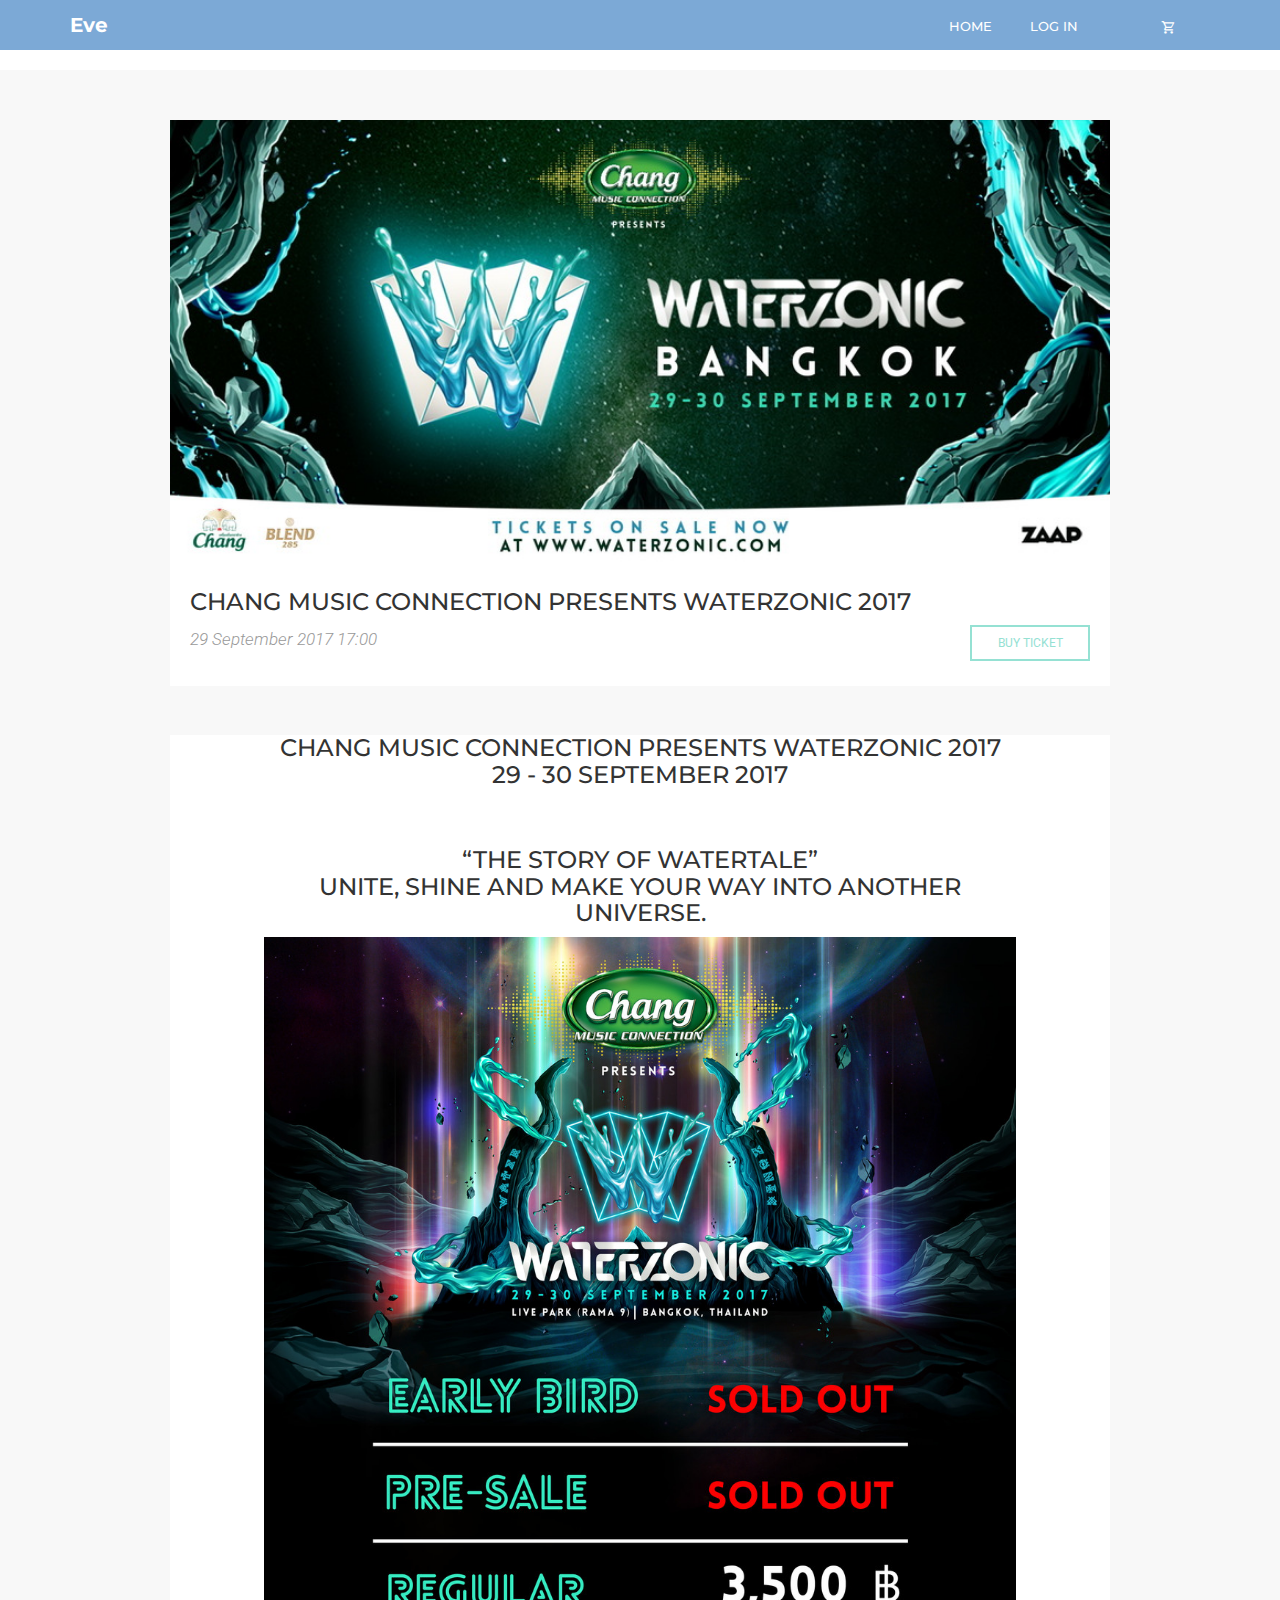
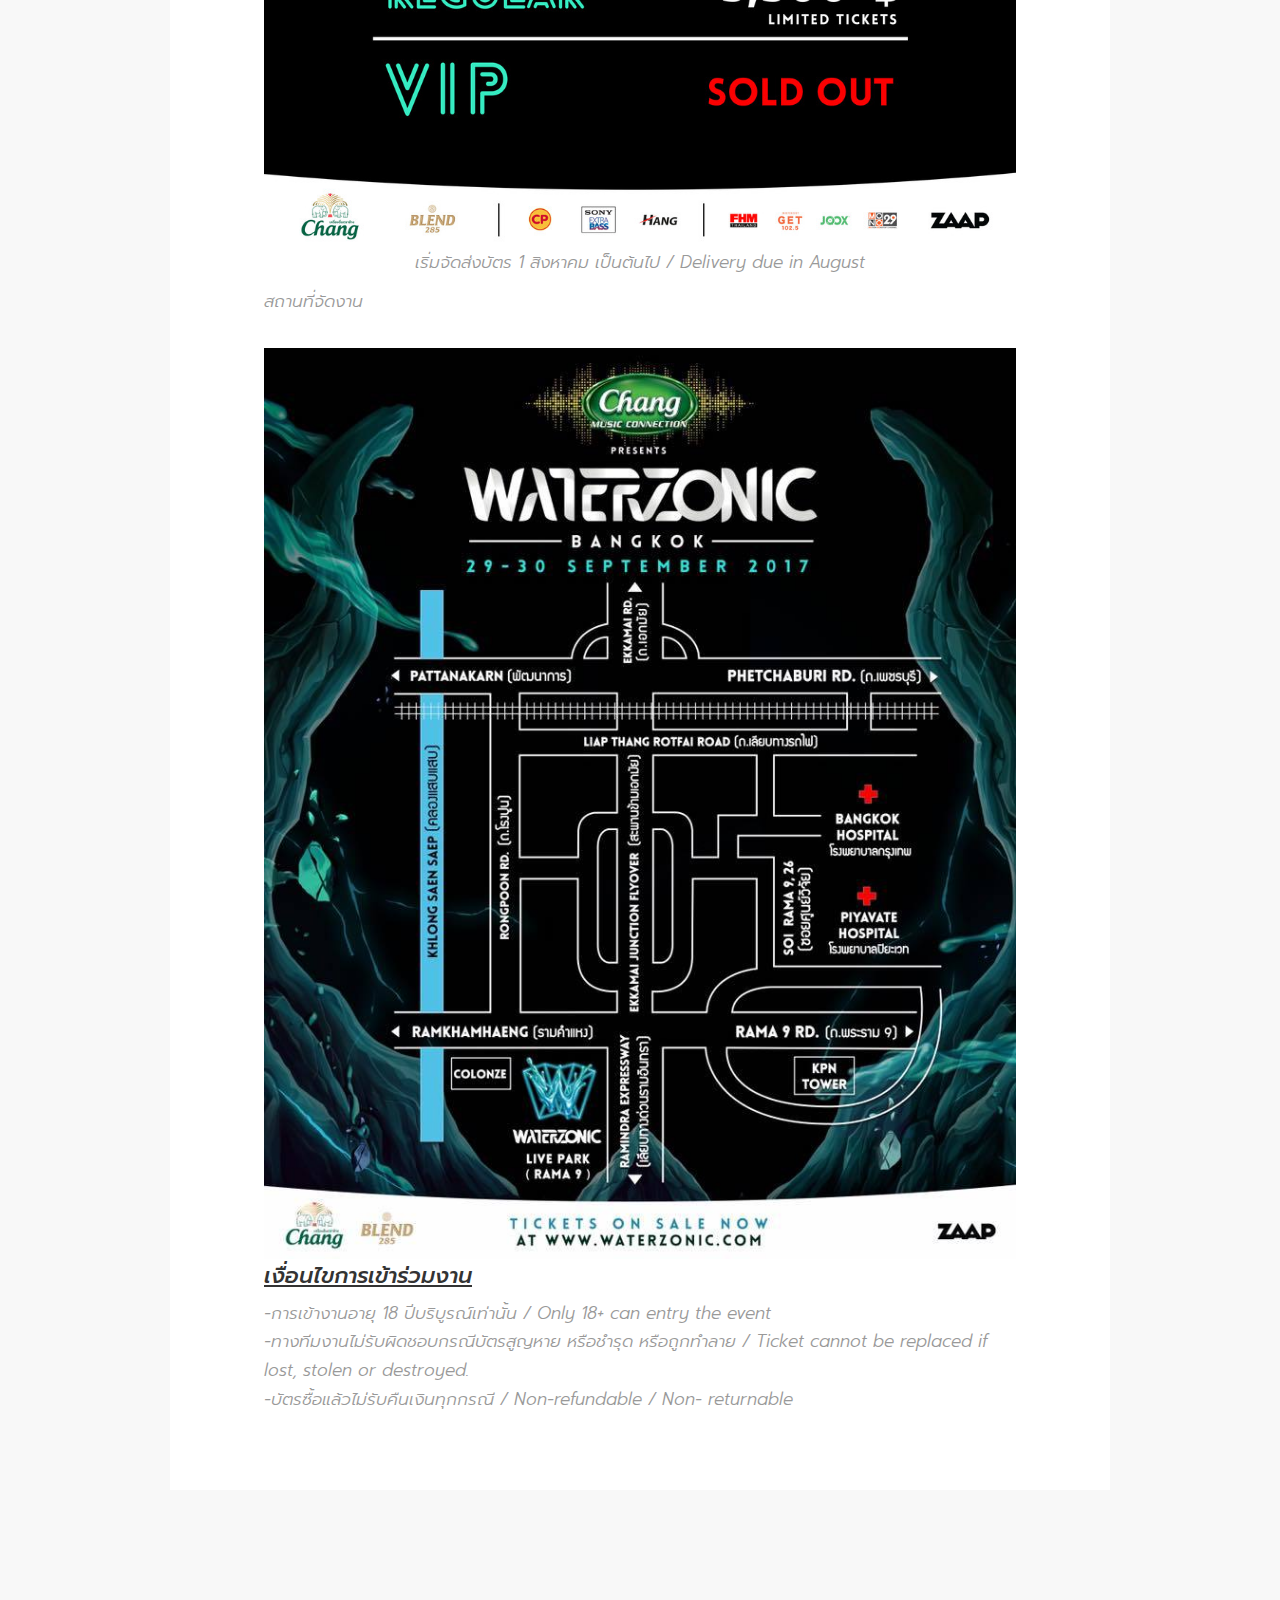
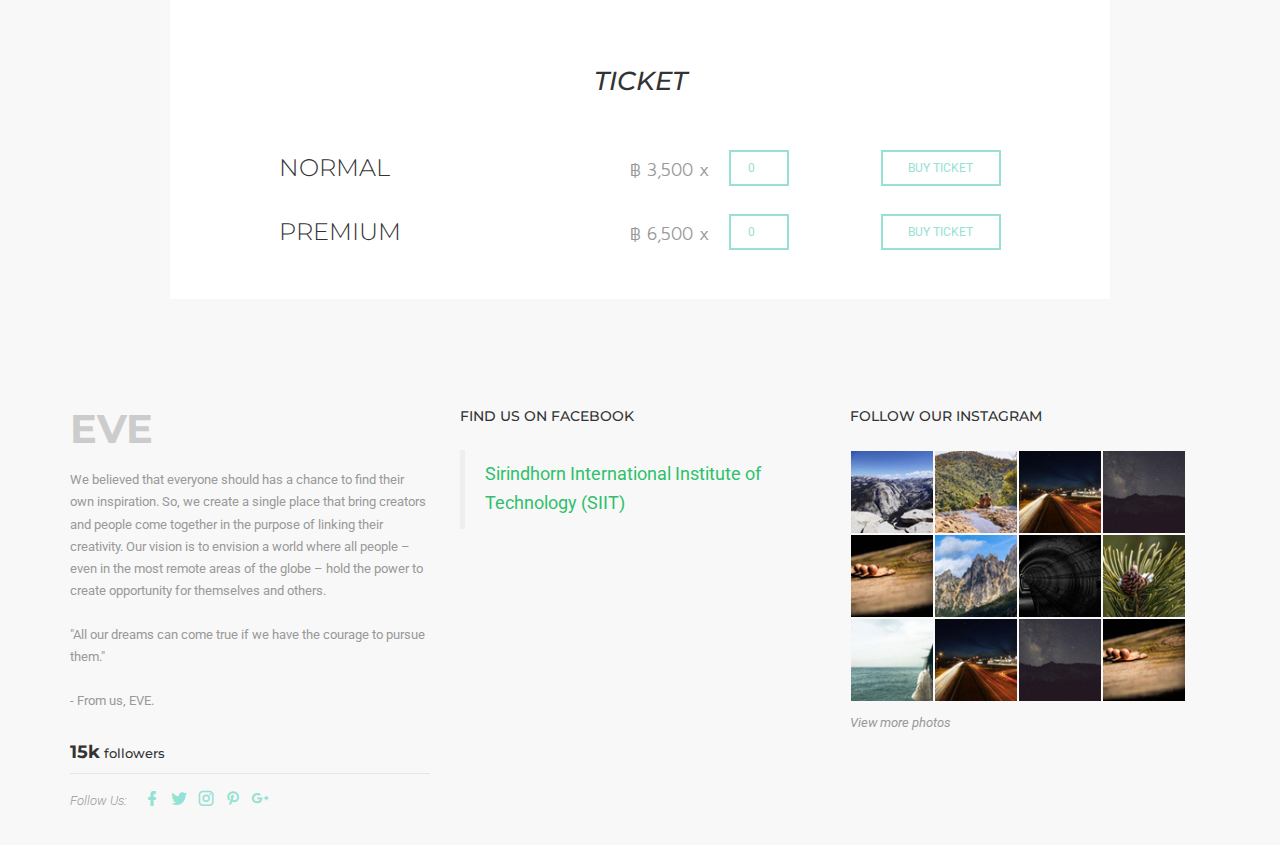
==== detail.html @ 56e11cc3 "Initial commit" ====
<!DOCTYPE html>
<html lang="en">
<head>
	<meta http-equiv="Content-Type" content="text/html; charset=UTF-8" />
	<meta name="viewport" content="width=device-width, initial-scale=1.0">
	<meta name="description" content="">
	<meta name="author" content="ninodezign.com, ninodezign@gmail.com">
	<meta name="copyright" content="ninodezign.com"> 
	<title>Eve | Event booking</title>
	
	<!-- favicon -->
    <link rel="shortcut icon" href="images/poster/v-icon.png">
    <link rel="apple-touch-icon-precomposed" sizes="144x144" href="images/ico/apple-touch-icon-144-precomposed.png">
    <link rel="apple-touch-icon-precomposed" sizes="114x114" href="images/ico/apple-touch-icon-114-precomposed.png">
    <link rel="apple-touch-icon-precomposed" sizes="72x72" href="images/ico/apple-touch-icon-72-precomposed.png">
    <link rel="apple-touch-icon-precomposed" href="images/ico/apple-touch-icon-57-precomposed.png">
	
	<!-- css -->
	<link rel="stylesheet" type="text/css" href="css/bootstrap.min.css" />
	<link rel="stylesheet" type="text/css" href="css/materialdesignicons.min.css" />
	<link rel="stylesheet" type="text/css" href="css/jquery.mCustomScrollbar.min.css" />
	<link rel="stylesheet" type="text/css" href="css/prettyPhoto.css" />
	<link rel="stylesheet" type="text/css" href="css/unslider.css" />
	<link rel="stylesheet" type="text/css" href="css/template.css" />
	
</head>

<body data-target="#nino-navbar" data-spy="scroll">
<div id="fb-root"></div>
<script>(function(d, s, id) {
    var js, fjs = d.getElementsByTagName(s)[0];
    if (d.getElementById(id)) return;
    js = d.createElement(s); js.id = id;
    js.src = "//connect.facebook.net/th_TH/sdk.js#xfbml=1&version=v2.10";
    fjs.parentNode.insertBefore(js, fjs);
}(document, 'script', 'facebook-jssdk'));</script>
	

	<!-- Header
    ================================================== -->
	<header id="nino-header2">
		<div id="nino-header2Inner">		



			<nav id="nino-navbar" class="navbar navbar-default" role="navigation">
				<div class="container">
					<!-- Brand and toggle get grouped for better mobile display -->
					<div class="navbar-header">
						<button type="button" class="navbar-toggle collapsed" data-toggle="collapse" data-target="#nino-navbar-collapse">
							<span class="sr-only">Toggle navigation</span>
							<span class="icon-bar"></span>
							<span class="icon-bar"></span>
							<span class="icon-bar"></span>
						</button>
						<a class="navbar-brand" href="homepage.html">Eve</a>
					</div>
					<!-- Collect the nav links, forms, and other content for toggling -->
					<div class="nino-menuItem pull-right">
						<div class="collapse navbar-collapse pull-left" id="nino-navbar-collapse">
							<ul class="nav navbar-nav">
								<a href="index.html">Home </a>
								<a href="login.php">Log in</a>
								<!-- <li><a href="#nino-services">Service</a></li>
								<li><a href="#nino-ourTeam">Our Team</a></li>
								<li><a href="#nino-portfolio">Work</a></li>
								<li><a href="#nino-latestBlog">Blog</a></li> -->
							</ul>
						</div><!-- /.navbar-collapse -->
						<ul class="nino-iconsGroup nav navbar-nav">
							<!-- <li> --><a href="usermain.php"><i class="mdi mdi-cart-outline nino-icon"></i></a><!-- </li> -->
							<!-- <a href="#" class="nino-search"><i class="mdi mdi-magnify nino-icon"></i></a> -->
						</ul>
					</div>
				</div><!-- /.container-fluid -->
			</nav>






			<!-- <section id="nino-slider" class="carousel slide container" data-ride="carousel"> -->
				
				<!-- Wrapper for slides -->
				<!-- <div class="carousel-inner" role="listbox">
					<div class="item active">
						<h2 class="nino-sectionHeading">
							<img src="images/poster/event1.jpg" height="330" />
						</h2>

						<a href="#" class="nino-btn">more details</a>
					</div>
					<div class="item">
						<h2 class="nino-sectionHeading">
							<img src="images/poster/event2.jpg" height="330"/>
						</h2>
						<a href="#" class="nino-btn">more details</a>
					</div>
					<div class="item">
						<h2 class="nino-sectionHeading">
							<img src="images/poster/event3.png" height="330"/>
						</h2>
						<a href="#" class="nino-btn">more details</a>
					</div>
					<div class="item">
						<h2 class="nino-sectionHeading">
							<img src="images/poster/event4.jpg" height="330"/>
						</h2>
						<a href="#" class="nino-btn">more details</a>
					</div>
				</div> -->

				<!-- Indicators -->
				<!-- <ol class="carousel-indicators clearfix">
					<li data-target="#nino-slider" data-slide-to="0" class="active">
						<div class="inner">
							<span class="number">01</span> halfmoon	
						</div>
					</li>
					<li data-target="#nino-slider" data-slide-to="1">
						<div class="inner">
							<span class="number">02</span> waterzonic
						</div>
					</li>
					<li data-target="#nino-slider" data-slide-to="2">
						<div class="inner">
							<span class="number">03</span> windows server
						</div>
					</li>
					<li data-target="#nino-slider" data-slide-to="3">
						<div class="inner">
							<span class="number">04</span> tedbot
						</div>
					</li>
				</ol>
			</section> -->
		</div>
	</header><!--/#header-->

	<!-- Story About Us
    ================================================== -->

		<!-- 	<h2 class="nino-sectionHeading">
				<span class="nino-subHeading">Who we are</span>
				Meet our team
			</h2>
			<p class="nino-sectionDesc">
				Lorem ipsum dolor sit amet, consectetur adipiscing elit, sed do eiusmod tempor incididunt ut labore et dolore magna aliqua. Ut enim ad minim veniam, quis nostrud exercitation ullamco laboris nisi ut aliquip ex ea commodo consequat. 
			</p> -->

			
					<!-- <div class="col-md-4 col-sm-4">
						<div class="item">
							<div class="overlay" href="#">
								<div class="content">
									<a href="#" class="nino-icon"><i class="mdi mdi-facebook"></i></a>
									<a href="#" class="nino-icon"><i class="mdi mdi-twitter"></i></a>
									<a href="#" class="nino-icon"><i class="mdi mdi-pinterest"></i></a>
									<a href="#" class="nino-icon"><i class="mdi mdi-instagram"></i></a>
								</div>
								<img src="images/our-team/img-1.jpg" alt="">
							</div>
						</div>
						<div class="info">
							<h4 class="name">Matthew Dix</h4>
							<span class="regency">Graphic Design</span>
						</div>
					</div>
					<div class="col-md-4 col-sm-4">
						<div class="item">
							<div class="overlay" href="#">
								<div class="content">
									<a href="#" class="nino-icon"><i class="mdi mdi-facebook"></i></a>
									<a href="#" class="nino-icon"><i class="mdi mdi-twitter"></i></a>
									<a href="#" class="nino-icon"><i class="mdi mdi-pinterest"></i></a>
									<a href="#" class="nino-icon"><i class="mdi mdi-instagram"></i></a>
								</div>
								<img src="images/our-team/img-2.jpg" alt="">
							</div>
						</div>
						<div class="info">
							<h4 class="name">Christopher Campbell</h4>
							<span class="regency">Branding/UX design</span>
						</div>
					</div>
					<div class="col-md-4 col-sm-4">
						<div class="item">
							<div class="overlay" href="#">
								<div class="content">
									<a href="#" class="nino-icon"><i class="mdi mdi-facebook"></i></a>
									<a href="#" class="nino-icon"><i class="mdi mdi-twitter"></i></a>
									<a href="#" class="nino-icon"><i class="mdi mdi-pinterest"></i></a>
									<a href="#" class="nino-icon"><i class="mdi mdi-instagram"></i></a>
								</div>
								<img src="images/our-team/img-3.jpg" alt="">
							</div>
						</div>
						<div class="info">
							<h4 class="name">Michael Fertig </h4>
							<span class="regency">Developer</span>
						</div>
					</div> -->
				<!--/#nino-whatWeDo-->

    <!-- Testimonial
    ================================================== -->
    <!-- <section class="nino-testimonial">
    	<div class="container">
    		<div class="nino-testimonialSlider">
				<ul>
					<li>
						<div layout="row">
							<div class="nino-symbol fsr">
								<i class="mdi mdi-comment-multiple-outline nino-icon"></i>
							</div>
							<div>
								<p class="quote">"Lorem ipsum dolor sit amet, consectetur adipiscing elit, sed do eiusmod tempor incididunt ut labore et dolore magna aliqua. Ut enim ad minim veniam, quis nostrud exercitation."</p>
								<span class="name">Jon Doe</span>
							</div>
						</div>
					</li>
					<li>
						<div layout="row">
							<div class="nino-symbol fsr">
								<i class="mdi mdi-wechat nino-icon"></i>	
							</div>
							<div>
								<p class="quote">"Lorem ipsum dolor sit amet, consectetur adipiscing elit, sed do eiusmod tempor incididunt ut labore et dolore magna aliqua. Ut enim ad minim veniam, quis nostrud exercitation."</p>
								<span class="name">Jon Doe</span>
							</div>
						</div>
					</li>
					<li>
						<div layout="row">
							<div class="nino-symbol fsr">
								<i class="mdi mdi-message-text-outline nino-icon"></i>
							</div>
							<div>
								<p class="quote">"Lorem ipsum dolor sit amet, consectetur adipiscing elit, sed do eiusmod tempor incididunt ut labore et dolore magna aliqua. Ut enim ad minim veniam, quis nostrud exercitation."</p>
								<span class="name">Jon Doe</span>
							</div>
						</div>
					</li>
				</ul>
			</div>
    	</div>
    </section> --><!--/#nino-testimonial-->

    <!-- Our Team
    ================================================== -->
	<!-- <section id="nino-ourTeam">
		<div class="container">
			<h2 class="nino-sectionHeading">
				<span class="nino-subHeading">Who we are</span>
				Meet our team
			</h2>
			<p class="nino-sectionDesc">
				Lorem ipsum dolor sit amet, consectetur adipiscing elit, sed do eiusmod tempor incididunt ut labore et dolore magna aliqua. Ut enim ad minim veniam, quis nostrud exercitation ullamco laboris nisi ut aliquip ex ea commodo consequat. 
			</p>
			<div class="sectionContent">
				<div class="row nino-hoverEffect">
					<div class="col-md-4 col-sm-4">
						<div class="item">
							<div class="overlay" href="#">
								<div class="content">
									<a href="#" class="nino-icon"><i class="mdi mdi-facebook"></i></a>
									<a href="#" class="nino-icon"><i class="mdi mdi-twitter"></i></a>
									<a href="#" class="nino-icon"><i class="mdi mdi-pinterest"></i></a>
									<a href="#" class="nino-icon"><i class="mdi mdi-instagram"></i></a>
								</div>
								<img src="images/our-team/img-1.jpg" alt="">
							</div>
						</div>
						<div class="info">
							<h4 class="name">Matthew Dix</h4>
							<span class="regency">Graphic Design</span>
						</div>
					</div>
					<div class="col-md-4 col-sm-4">
						<div class="item">
							<div class="overlay" href="#">
								<div class="content">
									<a href="#" class="nino-icon"><i class="mdi mdi-facebook"></i></a>
									<a href="#" class="nino-icon"><i class="mdi mdi-twitter"></i></a>
									<a href="#" class="nino-icon"><i class="mdi mdi-pinterest"></i></a>
									<a href="#" class="nino-icon"><i class="mdi mdi-instagram"></i></a>
								</div>
								<img src="images/our-team/img-2.jpg" alt="">
							</div>
						</div>
						<div class="info">
							<h4 class="name">Christopher Campbell</h4>
							<span class="regency">Branding/UX design</span>
						</div>
					</div>
					<div class="col-md-4 col-sm-4">
						<div class="item">
							<div class="overlay" href="#">
								<div class="content">
									<a href="#" class="nino-icon"><i class="mdi mdi-facebook"></i></a>
									<a href="#" class="nino-icon"><i class="mdi mdi-twitter"></i></a>
									<a href="#" class="nino-icon"><i class="mdi mdi-pinterest"></i></a>
									<a href="#" class="nino-icon"><i class="mdi mdi-instagram"></i></a>
								</div>
								<img src="images/our-team/img-3.jpg" alt="">
							</div>
						</div>
						<div class="info">
							<h4 class="name">Michael Fertig </h4>
							<span class="regency">Developer</span>
						</div>
					</div>
				</div>
			</div>
		</div>
	</section> --><!--/#nino-ourTeam-->

	<!-- Brand
    ================================================== -->
     <section id="nino-brand">
    	<div class="verticalCenter fw" >
    		<div class="container">
    			<div class="detail">
    				<img src="images/poster/event2.jpg" width="100%">
    				<div class="box"> 
    					<br>
						<h4 class="topic">Chang Music Connection Presents Waterzonic 2017</h4>
						<div>
							<p class="date">29 September 2017 17:00</p>
							<a href=".nino-testimonial" class="nino-btnb">Buy Ticket</a>
							<div style="clear:both;"></div>
						</div>
						<br>
					</div>
				</div>
				<br><br>
				<div class="detail">
					<div class="box1">
						<h4 class="topic1">Chang Music Connection Presents Waterzonic 2017<br> 29 - 30 September 2017</h4>
						<br><br>
						<h4 class="topic1">“The Story Of Watertale”<br> Unite, shine and make your way into another universe.</h4>
					</div>
					<div class="box1">
						<img src="images/poster/edetail.jpg" width="100%">
						<br>
						<p class="quote1">เริ่มจัดส่งบัตร 1 สิงหาคม เป็นต้นไป / Delivery due in August </p>
						<p class="quotet">สถานที่จัดงาน</p>
						<br>
						<img src="images/poster/edetail2.jpg" width="100%">
						<h3 class="topic2">เงื่อนไขการเข้าร่วมงาน </h3>
						<p class="quotet">-การเข้างานอายุ 18 ปีบริบูรณ์เท่านั้น / Only 18+ can entry the event
							<br>-ทางทีมงานไม่รับผิดชอบกรณีบัตรสูญหาย หรือชำรุด หรือถูกทำลาย / Ticket cannot be replaced if lost, stolen or destroyed.
							<br>-บัตรซื้อแล้วไม่รับคืนเงินทุกกรณี / Non-refundable / Non- returnable
						</p>
						<br><br><br>
					</div>
				</div>
    		</div>
    	</div>
    </section> <!--/#nino-brand-->

    <!-- Pay
    ================================================== -->
     <section class="nino-testimonial">
    	<div class="container">
    			<div class="detail">
					<div class="box1">
						<br>
						<h4 class="topic3">Ticket</h4>
						<br><br>
						<div class="col-md-4">
							<h2 class="topic">Normal</h2><br>
						</div>
						<div class="col-md-8">
							<p class="quotef">฿ 3,500 x</p><input class="inputbox" type="number" name="number1" min="0" max="100" step="1" value="0"/>
							<a href="login.php" class="nino-btnb">Buy Ticket</a>
							<div style="clear:both;"></div>
						</div>
						<div style="clear:both;"></div>
						
					</div>
					<div class="box1">
						<div class="col-md-4">
							<h2 class="topic">Premium</h2><br>
						</div>
						<div class="col-md-8">
							<p class="quotef">฿ 6,500 x</p><input class="inputbox" type="number" name="number2" min="0" max="100" step="1" value="0"/>
							<a href="login.php" class="nino-btnb">Buy Ticket</a>
							<div style="clear:both;"></div>
						</div>
						<div style="clear:both;"></div>
						
					</div>
					<br>
				</div>
    	</div>
    </section>

	<!-- Portfolio
    ================================================== -->
	<!-- <section id="nino-portfolio">
		<div class="container">
			<h2 class="nino-sectionHeading">
				<span class="nino-subHeading">What we do</span>
				some of our work
			</h2>
			<p class="nino-sectionDesc">
				Lorem ipsum dolor sit amet, consectetur adipiscing elit, sed do eiusmod tempor incididunt ut labore et dolore magna aliqua. Ut enim ad minim veniam, quis nostrud exercitation ullamco laboris nisi ut aliquip ex ea commodo consequat. 
			</p>
		</div>
		<div class="sectionContent">
			<ul class="nino-portfolioItems">
				<li class="item">
					<a class="nino-prettyPhoto" rel="prettyPhoto[gallery1]" title="Development Mobile" href="images/our-work/img-1.jpg">
						<img src="images/our-work/img-1.jpg" />
						<div class="overlay">
							<div class="content">
								<i class="mdi mdi-crown nino-icon"></i>
								<h4 class="title">creatively designed</h4>
								<span class="desc">Lorem ipsum dolor sit</span>
							</div>
						</div>
					</a>
				</li>
				<li class="item">
					<a class="nino-prettyPhoto" rel="prettyPhoto[gallery1]" title="Development Mobile" href="images/our-work/img-2.jpg">
						<img src="images/our-work/img-2.jpg" />
						<div class="overlay">
							<div class="content">
								<i class="mdi mdi-cube-outline nino-icon"></i>
								<h4 class="title">creatively designed</h4>
								<span class="desc">Lorem ipsum dolor sit</span>
							</div>
						</div>
					</a>
				</li>
				<li class="item">
					<a class="nino-prettyPhoto" rel="prettyPhoto[gallery1]" title="Development Mobile" href="images/our-work/img-3.jpg">
						<img src="images/our-work/img-3.jpg" />
						<div class="overlay">
							<div class="content">
								<i class="mdi mdi-desktop-mac nino-icon"></i>
								<h4 class="title">creatively designed</h4>
								<span class="desc">Lorem ipsum dolor sit</span>
							</div>
						</div>
					</a>
				</li>
				<li class="item">
					<a class="nino-prettyPhoto" rel="prettyPhoto[gallery1]" title="Development Mobile" href="images/our-work/img-4.jpg">
						<img src="images/our-work/img-4.jpg" />
						<div class="overlay">
							<div class="content">
								<i class="mdi mdi-flower nino-icon"></i>
								<h4 class="title">creatively designed</h4>
								<span class="desc">Lorem ipsum dolor sit</span>
							</div>
						</div>
					</a>
				</li>
				<li class="item">
					<a class="nino-prettyPhoto" rel="prettyPhoto[gallery1]" title="Development Mobile" href="images/our-work/img-5.jpg">
						<img src="images/our-work/img-5.jpg" />
						<div class="overlay">
							<div class="content">
								<i class="mdi mdi-gamepad-variant nino-icon"></i>
								<h4 class="title">creatively designed</h4>
								<span class="desc">Lorem ipsum dolor sit</span>
							</div>
						</div>
					</a>
				</li>
				<li class="item">
					<a class="nino-prettyPhoto" rel="prettyPhoto[gallery1]" title="Development Mobile" href="images/our-work/img-6.jpg">
						<img src="images/our-work/img-6.jpg" />
						<div class="overlay">
							<div class="content">
								<i class="mdi mdi-gnome nino-icon"></i>
								<h4 class="title">creatively designed</h4>
								<span class="desc">Lorem ipsum dolor sit</span>
							</div>
						</div>
					</a>
				</li>
				<li class="item">
					<a class="nino-prettyPhoto" rel="prettyPhoto[gallery1]" title="Development Mobile" href="images/our-work/img-7.jpg">
						<img src="images/our-work/img-7.jpg" />
						<div class="overlay">
							<div class="content">
								<i class="mdi mdi-guitar-electric nino-icon"></i>
								<h4 class="title">creatively designed</h4>
								<span class="desc">Lorem ipsum dolor sit</span>
							</div>
						</div>
					</a>
				</li>
			</ul>
		</div>
	</section> --><!--/#nino-portfolio-->

	<!-- Testimonial
    ================================================== -->
    <!-- <section class="nino-testimonial bg-white">
    	<div class="container">
    		<div class="nino-testimonialSlider">
				<ul>
					<li>
						<div layout="row" class="verticalCenter">
							<div class="nino-avatar fsr">
								<img class="img-circle img-thumbnail" src="images/testimonial/img-1.jpg" alt="">
							</div>
							<div>
								<p class="quote">"Lorem ipsum dolor sit amet, consectetur adipiscing elit, sed do eiusmod tempor incididunt ut labore et dolore magna aliqua. Ut enim ad minim veniam, quis nostrud exercitation."</p>
								<span class="name">Joshua Earle</span>
							</div>
						</div>
					</li>
					<li>
						<div layout="row" class="verticalCenter">
							<div class="nino-avatar fsr">
								<img class="img-circle img-thumbnail" src="images/testimonial/img-2.jpg" alt="">
							</div>
							<div>
								<p class="quote">"Lorem ipsum dolor sit amet, consectetur adipiscing elit, sed do eiusmod tempor incididunt ut labore et dolore magna aliqua. Ut enim ad minim veniam, quis nostrud exercitation."</p>
								<span class="name">Jon Doe</span>
							</div>
						</div>
					</li>
					<li>
						<div layout="row" class="verticalCenter">
							<div class="nino-avatar fsr">
								<img class="img-circle img-thumbnail" src="images/testimonial/img-3.jpg" alt="">
							</div>
							<div>
								<p class="quote">"Lorem ipsum dolor sit amet, consectetur adipiscing elit, sed do eiusmod tempor incididunt ut labore et dolore magna aliqua. Ut enim ad minim veniam, quis nostrud exercitation."</p>
								<span class="name">Jon Doe</span>
							</div>
						</div>
					</li>
				</ul>
			</div>
    	</div>
    </section> --><!--/#nino-testimonial-->

    <!-- Happy Client
    ================================================== -->
    <!-- <section id="nino-happyClient">
    	<div class="container">
    		<h2 class="nino-sectionHeading">
				<span class="nino-subHeading">Happy Clients</span>
				What people say
			</h2>
			<div class="sectionContent">
				<div class="row">
					<div class="col-md-6">
						<div layout="row" class="item">
							<div class="nino-avatar fsr">
								<img class="img-circle" src="images/happy-client/img-1.jpg" alt="">
							</div>
							<div class="info">
								<h4 class="name">Matthew Dix</h4>
								<span class="regency">Graphic Design</span>
								<p class="desc">
									Lorem ipsum dolor sit amet, consectetur adipisicing elit. Nemo illo cupiditate temporibus sapiente, sint, voluptatibus tempora esse. Consectetur voluptate nihil quo nulla voluptatem dolorem harum nostrum
								</p>
							</div>
						</div>
					</div>
					<div class="col-md-6">
						<div layout="row" class="item">
							<div class="nino-avatar fsr">
								<img class="img-circle" src="images/happy-client/img-2.jpg" alt="">
							</div>
							<div class="info">
								<h4 class="name">Nick Karvounis</h4>
								<span class="regency">Graphic Design</span>
								<p class="desc">
									Lorem ipsum dolor sit amet, consectetur adipisicing elit. Nemo illo cupiditate temporibus sapiente, sint, voluptatibus tempora esse. Consectetur voluptate nihil quo nulla voluptatem dolorem harum nostrum
								</p>
							</div>
						</div>
					</div>
				</div>
				<div class="row">
					<div class="col-md-6">
						<div layout="row" class="item">
							<div class="nino-avatar fsr">
								<img class="img-circle" src="images/happy-client/img-3.jpg" alt="">
							</div>
							<div class="info">
								<h4 class="name">Jaelynn Castillo</h4>
								<span class="regency">Graphic Design</span>
								<p class="desc">
									Lorem ipsum dolor sit amet, consectetur adipisicing elit. Nemo illo cupiditate temporibus sapiente, sint, voluptatibus tempora esse. Consectetur voluptate nihil quo nulla voluptatem dolorem harum nostrum
								</p>
							</div>
						</div>
					</div>
					<div class="col-md-6">
						<div layout="row" class="item">
							<div class="nino-avatar fsr">
								<img class="img-circle" src="images/happy-client/img-4.jpg" alt="">
							</div>
							<div class="info">
								<h4 class="name">Mike Petrucci</h4>
								<span class="regency">Graphic Design</span>
								<p class="desc">
									Lorem ipsum dolor sit amet, consectetur adipisicing elit. Nemo illo cupiditate temporibus sapiente, sint, voluptatibus tempora esse. Consectetur voluptate nihil quo nulla voluptatem dolorem harum nostrum
								</p>
							</div>
						</div>
					</div>
				</div>
			</div>
    	</div>
    </section> --><!--/#nino-happyClient-->

    <!-- Latest Blog
    ================================================== -->
    <!-- <section id="nino-latestBlog">
    	<div class="container">
    		<h2 class="nino-sectionHeading">
				<span class="nino-subHeading">Our stories</span>
				Latest Blog
			</h2>
			<div class="sectionContent">
				<div class="row">
					<div class="col-md-4 col-sm-4">
						<article>
							<div class="articleThumb">
								<a href="#"><img src="images/our-blog/img-1.jpg" alt=""></a>
								<div class="date">
									<span class="number">15</span>
									<span class="text">Jan</span>
								</div>
							</div>
							<h3 class="articleTitle"><a href="">Lorem ipsum dolor sit amet</a></h3>
							<p class="articleDesc">
								Consectetur adipiscing elit, sed do eiusmod tempor incididunt ut labore et dolore magna aliqua.
							</p>
							<div class="articleMeta">
								<a href="#"><i class="mdi mdi-eye nino-icon"></i> 543</a>
								<a href="#"><i class="mdi mdi-comment-multiple-outline nino-icon"></i> 15</a>
							</div>
						</article>
					</div>
					<div class="col-md-4 col-sm-4">
						<article>
							<div class="articleThumb">
								<a href="#"><img src="images/our-blog/img-2.jpg" alt=""></a>
								<div class="date">
									<span class="number">14</span>
									<span class="text">Jan</span>
								</div>
							</div>
							<h3 class="articleTitle"><a href="">sed do eiusmod tempor</a></h3>
							<p class="articleDesc">
								Adipiscing elit, sed do eiusmod tempor incididunt ut labore et dolore magna aliqua.
							</p>
							<div class="articleMeta">
								<a href="#"><i class="mdi mdi-eye nino-icon"></i> 995</a>
								<a href="#"><i class="mdi mdi-comment-multiple-outline nino-icon"></i> 42</a>
							</div>
						</article>
					</div>
					<div class="col-md-4 col-sm-4">
						<article>
							<div class="articleThumb">
								<a href="#"><img src="images/our-blog/img-3.jpg" alt=""></a>
								<div class="date">
									<span class="number">12</span>
									<span class="text">Jan</span>
								</div>
							</div>
							<h3 class="articleTitle"><a href="">incididunt ut labore et dolore</a></h3>
							<p class="articleDesc">
								Elit, sed do eiusmod tempor incididunt ut labore et dolore magna aliqua.
							</p>
							<div class="articleMeta">
								<a href="#"><i class="mdi mdi-eye nino-icon"></i> 1264</a>
								<a href="#"><i class="mdi mdi-comment-multiple-outline nino-icon"></i> 69</a>
							</div>
						</article>
					</div>
				</div>
			</div>
    	</div>
    </section> --><!--/#nino-latestBlog-->

    <!-- Map
    ================================================== -->
  <!--   <section id="nino-map">
    	<div class="container">
    		<h2 class="nino-sectionHeading">
    			<i class="mdi mdi-map-marker nino-icon"></i>
    			<span class="text">Open map</span>
    			<span class="text" style="display: none;">Close map</span>
    		</h2>
    		<div class="mapWrap">
	    		<iframe src="https://www.google.com/maps/embed?pb=!1m23!1m12!1m3!1d79466.26604960626!2d-0.19779784176715043!3d51.50733004537892!2m3!1f0!2f0!3f0!3m2!1i1024!2i768!4f13.1!4m8!3e6!4m0!4m5!1s0x47d8a00baf21de75%3A0x52963a5addd52a99!2sLondon%2C+UK!3m2!1d51.5073509!2d-0.1277583!5e0!3m2!1sen!2s!4v1469206441744" width="800" height="600" frameborder="0" style="border:0" allowfullscreen></iframe>
	    	</div>
    	</div>
    </section> --><!--/#nino-map-->
	
    <!-- Footer
    ================================================== -->
    <footer id="footer">
        <div class="container">
        	<div class="row">
        		<div class="col-md-4">
        			<div class="colInfo">
	        			<div class="footerLogo">
	        				<a href="#" >EVE</a>
	        			</div>
	        			<p>
	        				We believed that everyone should has a chance to find their own inspiration. So, we create a single place that bring creators and people come together in the purpose of linking their creativity.
							Our vision is to envision a world where all people – even in the most remote areas of the globe – hold the power to create opportunity for themselves and others.
							<br><br>"All our dreams can come true if we have the courage to pursue them."
							<br><br>     - From us, EVE.
						</p>
	        			<div class="nino-followUs">
	        				<div class="totalFollow"><span>15k</span> followers</div>
	        				<div class="socialNetwork">
	        					<span class="text">Follow Us: </span>
	        					<a href="" class="nino-icon"><i class="mdi mdi-facebook"></i></a>
	        					<a href="" class="nino-icon"><i class="mdi mdi-twitter"></i></a>
	        					<a href="" class="nino-icon"><i class="mdi mdi-instagram"></i></a>
	        					<a href="" class="nino-icon"><i class="mdi mdi-pinterest"></i></a>
	        					<a href="" class="nino-icon"><i class="mdi mdi-google-plus"></i></a>
	        				</div>
	        			</div>
        			</div>
        		</div>
        		<div class="col-md-4 col-sm-6">
        			<div class="colInfo">
	        			<h3 class="nino-colHeading">Find us on Facebook</h3>
						<!--facebook-->
						<div class="fb-page" data-href="https://www.facebook.com/siittu/" data-tabs="timeline" data-height="400" data-small-header="false" data-adapt-container-width="true" data-hide-cover="false" data-show-facepile="true"><blockquote cite="https://www.facebook.com/siittu/" class="fb-xfbml-parse-ignore"><a href="https://www.facebook.com/siittu/">Sirindhorn International Institute of Technology (SIIT)</a></blockquote></div>


        			</div>
        		</div>

        		<div class="col-md-4 col-sm-6">
        			<div class="colInfo">
	        			<h3 class="nino-colHeading">Follow our instagram</h3>
	        			<div class="instagramImages clearfix">
	        				<a href="#"><img src="images/instagram/img-1.jpg" alt=""></a>
	        				<a href="#"><img src="images/instagram/img-2.jpg" alt=""></a>
	        				<a href="#"><img src="images/instagram/img-3.jpg" alt=""></a>
	        				<a href="#"><img src="images/instagram/img-4.jpg" alt=""></a>
	        				<a href="#"><img src="images/instagram/img-5.jpg" alt=""></a>
	        				<a href="#"><img src="images/instagram/img-6.jpg" alt=""></a>
	        				<a href="#"><img src="images/instagram/img-7.jpg" alt=""></a>
	        				<a href="#"><img src="images/instagram/img-8.jpg" alt=""></a>
	        				<a href="#"><img src="images/instagram/img-9.jpg" alt=""></a>
	        				<a href="#"><img src="images/instagram/img-3.jpg" alt=""></a>
	        				<a href="#"><img src="images/instagram/img-4.jpg" alt=""></a>
	        				<a href="#"><img src="images/instagram/img-5.jpg" alt=""></a>
	        			</div>
	        			<a href="#" class="morePhoto">View more photos</a>
        			</div>
        		</div>
        	</div>

        </div>
    </footer><!--/#footer-->

    <!-- Search Form - Display when click magnify icon in menu
    ================================================== -->
    <form action="" id="nino-searchForm">
    	<input type="text" placeholder="Search..." class="form-control nino-searchInput">
    	<i class="mdi mdi-close nino-close"></i>
    </form><!--/#nino-searchForm-->
	
    <!-- Scroll to top
    ================================================== -->
	<a href="#" id="nino-scrollToTop">Go to Top</a>
	
	<!-- javascript -->
	<script type="text/javascript" src="js/jquery.min.js"></script>	
	<script type="text/javascript" src="js/isotope.pkgd.min.js"></script>
	<script type="text/javascript" src="js/jquery.prettyPhoto.js"></script>
	<script type="text/javascript" src="js/bootstrap.min.js"></script>
	<script type="text/javascript" src="js/jquery.hoverdir.js"></script>
	<script type="text/javascript" src="js/modernizr.custom.97074.js"></script>
	<script type="text/javascript" src="js/jquery.mCustomScrollbar.concat.min.js"></script>
	<script type="text/javascript" src="js/unslider-min.js"></script>
	<script type="text/javascript" src="js/template.js"></script>

	<!-- Le HTML5 shim, for IE6-8 support of HTML5 elements -->
	<!--[if lt IE 9]>
	  <script src="http://html5shim.googlecode.com/svn/trunk/html5.js"></script>
	<![endif]-->
	<!-- css3-mediaqueries.js for IE less than 9 -->
	<!--[if lt IE 9]>
	    <script src="http://css3-mediaqueries-js.googlecode.com/svn/trunk/css3-mediaqueries.js"></script>
	<![endif]-->
		
</body>
</html>
---- css/prettyPhoto.css ----
div.pp_default .pp_top,div.pp_default .pp_top .pp_middle,div.pp_default .pp_top .pp_left,div.pp_default .pp_top .pp_right,div.pp_default .pp_bottom,div.pp_default .pp_bottom .pp_left,div.pp_default .pp_bottom .pp_middle,div.pp_default .pp_bottom .pp_right{height:13px}
div.pp_default .pp_top .pp_left{background:url(../images/prettyPhoto/default/sprite.png) -78px -93px no-repeat}
div.pp_default .pp_top .pp_middle{background:url(../images/prettyPhoto/default/sprite_x.png) top left repeat-x}
div.pp_default .pp_top .pp_right{background:url(../images/prettyPhoto/default/sprite.png) -112px -93px no-repeat}
div.pp_default .pp_content .ppt{color:#f8f8f8}
div.pp_default .pp_content_container .pp_left{background:url(../images/prettyPhoto/default/sprite_y.png) -7px 0 repeat-y;padding-left:13px}
div.pp_default .pp_content_container .pp_right{background:url(../images/prettyPhoto/default/sprite_y.png) top right repeat-y;padding-right:13px}
div.pp_default .pp_next:hover{background:url(../images/prettyPhoto/default/sprite_next.png) center right no-repeat;cursor:pointer}
div.pp_default .pp_previous:hover{background:url(../images/prettyPhoto/default/sprite_prev.png) center left no-repeat;cursor:pointer}
div.pp_default .pp_expand{background:url(../images/prettyPhoto/default/sprite.png) 0 -29px no-repeat;cursor:pointer;width:28px;height:28px}
div.pp_default .pp_expand:hover{background:url(../images/prettyPhoto/default/sprite.png) 0 -56px no-repeat;cursor:pointer}
div.pp_default .pp_contract{background:url(../images/prettyPhoto/default/sprite.png) 0 -84px no-repeat;cursor:pointer;width:28px;height:28px}
div.pp_default .pp_contract:hover{background:url(../images/prettyPhoto/default/sprite.png) 0 -113px no-repeat;cursor:pointer}
div.pp_default .pp_close{width:30px;height:30px;background:url(../images/prettyPhoto/default/sprite.png) 2px 1px no-repeat;cursor:pointer}
div.pp_default .pp_gallery ul li a{background:url(../images/prettyPhoto/default/default_thumb.png) center center #f8f8f8;border:1px solid #aaa}
div.pp_default .pp_social{margin-top:7px}
div.pp_default .pp_gallery a.pp_arrow_previous,div.pp_default .pp_gallery a.pp_arrow_next{position:static;left:auto}
div.pp_default .pp_nav .pp_play,div.pp_default .pp_nav .pp_pause{background:url(../images/prettyPhoto/default/sprite.png) -51px 1px no-repeat;height:30px;width:30px}
div.pp_default .pp_nav .pp_pause{background-position:-51px -29px}
div.pp_default a.pp_arrow_previous,div.pp_default a.pp_arrow_next{background:url(../images/prettyPhoto/default/sprite.png) -31px -3px no-repeat;height:20px;width:20px;margin:4px 0 0}
div.pp_default a.pp_arrow_next{left:52px;background-position:-82px -3px}
div.pp_default .pp_content_container .pp_details{margin-top:5px}
div.pp_default .pp_nav{clear:none;height:30px;width:110px;position:relative}
div.pp_default .pp_nav .currentTextHolder{font-family:Georgia;font-style:italic;color:#999;font-size:11px;left:75px;line-height:25px;position:absolute;top:2px;margin:0;padding:0 0 0 10px}
div.pp_default .pp_close:hover,div.pp_default .pp_nav .pp_play:hover,div.pp_default .pp_nav .pp_pause:hover,div.pp_default .pp_arrow_next:hover,div.pp_default .pp_arrow_previous:hover{opacity:0.7}
div.pp_default .pp_description{font-size:11px;font-weight:700;line-height:14px;margin:5px 50px 5px 0}
div.pp_default .pp_bottom .pp_left{background:url(../images/prettyPhoto/default/sprite.png) -78px -127px no-repeat}
div.pp_default .pp_bottom .pp_middle{background:url(../images/prettyPhoto/default/sprite_x.png) bottom left repeat-x}
div.pp_default .pp_bottom .pp_right{background:url(../images/prettyPhoto/default/sprite.png) -112px -127px no-repeat}
div.pp_default .pp_loaderIcon{background:url(../images/prettyPhoto/default/loader.gif) center center no-repeat}
div.light_rounded .pp_top .pp_left{background:url(../images/prettyPhoto/light_rounded/sprite.png) -88px -53px no-repeat}
div.light_rounded .pp_top .pp_right{background:url(../images/prettyPhoto/light_rounded/sprite.png) -110px -53px no-repeat}
div.light_rounded .pp_next:hover{background:url(../images/prettyPhoto/light_rounded/btnNext.png) center right no-repeat;cursor:pointer}
div.light_rounded .pp_previous:hover{background:url(../images/prettyPhoto/light_rounded/btnPrevious.png) center left no-repeat;cursor:pointer}
div.light_rounded .pp_expand{background:url(../images/prettyPhoto/light_rounded/sprite.png) -31px -26px no-repeat;cursor:pointer}
div.light_rounded .pp_expand:hover{background:url(../images/prettyPhoto/light_rounded/sprite.png) -31px -47px no-repeat;cursor:pointer}
div.light_rounded .pp_contract{background:url(../images/prettyPhoto/light_rounded/sprite.png) 0 -26px no-repeat;cursor:pointer}
div.light_rounded .pp_contract:hover{background:url(../images/prettyPhoto/light_rounded/sprite.png) 0 -47px no-repeat;cursor:pointer}
div.light_rounded .pp_close{width:75px;height:22px;background:url(../images/prettyPhoto/light_rounded/sprite.png) -1px -1px no-repeat;cursor:pointer}
div.light_rounded .pp_nav .pp_play{background:url(../images/prettyPhoto/light_rounded/sprite.png) -1px -100px no-repeat;height:15px;width:14px}
div.light_rounded .pp_nav .pp_pause{background:url(../images/prettyPhoto/light_rounded/sprite.png) -24px -100px no-repeat;height:15px;width:14px}
div.light_rounded .pp_arrow_previous{background:url(../images/prettyPhoto/light_rounded/sprite.png) 0 -71px no-repeat}
div.light_rounded .pp_arrow_next{background:url(../images/prettyPhoto/light_rounded/sprite.png) -22px -71px no-repeat}
div.light_rounded .pp_bottom .pp_left{background:url(../images/prettyPhoto/light_rounded/sprite.png) -88px -80px no-repeat}
div.light_rounded .pp_bottom .pp_right{background:url(../images/prettyPhoto/light_rounded/sprite.png) -110px -80px no-repeat}
div.dark_rounded .pp_top .pp_left{background:url(../images/prettyPhoto/dark_rounded/sprite.png) -88px -53px no-repeat}
div.dark_rounded .pp_top .pp_right{background:url(../images/prettyPhoto/dark_rounded/sprite.png) -110px -53px no-repeat}
div.dark_rounded .pp_content_container .pp_left{background:url(../images/prettyPhoto/dark_rounded/contentPattern.png) top left repeat-y}
div.dark_rounded .pp_content_container .pp_right{background:url(../images/prettyPhoto/dark_rounded/contentPattern.png) top right repeat-y}
div.dark_rounded .pp_next:hover{background:url(../images/prettyPhoto/dark_rounded/btnNext.png) center right no-repeat;cursor:pointer}
div.dark_rounded .pp_previous:hover{background:url(../images/prettyPhoto/dark_rounded/btnPrevious.png) center left no-repeat;cursor:pointer}
div.dark_rounded .pp_expand{background:url(../images/prettyPhoto/dark_rounded/sprite.png) -31px -26px no-repeat;cursor:pointer}
div.dark_rounded .pp_expand:hover{background:url(../images/prettyPhoto/dark_rounded/sprite.png) -31px -47px no-repeat;cursor:pointer}
div.dark_rounded .pp_contract{background:url(../images/prettyPhoto/dark_rounded/sprite.png) 0 -26px no-repeat;cursor:pointer}
div.dark_rounded .pp_contract:hover{background:url(../images/prettyPhoto/dark_rounded/sprite.png) 0 -47px no-repeat;cursor:pointer}
div.dark_rounded .pp_close{width:75px;height:22px;background:url(../images/prettyPhoto/dark_rounded/sprite.png) -1px -1px no-repeat;cursor:pointer}
div.dark_rounded .pp_description{margin-right:85px;color:#fff}
div.dark_rounded .pp_nav .pp_play{background:url(../images/prettyPhoto/dark_rounded/sprite.png) -1px -100px no-repeat;height:15px;width:14px}
div.dark_rounded .pp_nav .pp_pause{background:url(../images/prettyPhoto/dark_rounded/sprite.png) -24px -100px no-repeat;height:15px;width:14px}
div.dark_rounded .pp_arrow_previous{background:url(../images/prettyPhoto/dark_rounded/sprite.png) 0 -71px no-repeat}
div.dark_rounded .pp_arrow_next{background:url(../images/prettyPhoto/dark_rounded/sprite.png) -22px -71px no-repeat}
div.dark_rounded .pp_bottom .pp_left{background:url(../images/prettyPhoto/dark_rounded/sprite.png) -88px -80px no-repeat}
div.dark_rounded .pp_bottom .pp_right{background:url(../images/prettyPhoto/dark_rounded/sprite.png) -110px -80px no-repeat}
div.dark_rounded .pp_loaderIcon{background:url(../images/prettyPhoto/dark_rounded/loader.gif) center center no-repeat}
div.dark_square .pp_left,div.dark_square .pp_middle,div.dark_square .pp_right,div.dark_square .pp_content{background:#000}
div.dark_square .pp_description{color:#fff;margin:0 85px 0 0}
div.dark_square .pp_loaderIcon{background:url(../images/prettyPhoto/dark_square/loader.gif) center center no-repeat}
div.dark_square .pp_expand{background:url(../images/prettyPhoto/dark_square/sprite.png) -31px -26px no-repeat;cursor:pointer}
div.dark_square .pp_expand:hover{background:url(../images/prettyPhoto/dark_square/sprite.png) -31px -47px no-repeat;cursor:pointer}
div.dark_square .pp_contract{background:url(../images/prettyPhoto/dark_square/sprite.png) 0 -26px no-repeat;cursor:pointer}
div.dark_square .pp_contract:hover{background:url(../images/prettyPhoto/dark_square/sprite.png) 0 -47px no-repeat;cursor:pointer}
div.dark_square .pp_close{width:75px;height:22px;background:url(../images/prettyPhoto/dark_square/sprite.png) -1px -1px no-repeat;cursor:pointer}
div.dark_square .pp_nav{clear:none}
div.dark_square .pp_nav .pp_play{background:url(../images/prettyPhoto/dark_square/sprite.png) -1px -100px no-repeat;height:15px;width:14px}
div.dark_square .pp_nav .pp_pause{background:url(../images/prettyPhoto/dark_square/sprite.png) -24px -100px no-repeat;height:15px;width:14px}
div.dark_square .pp_arrow_previous{background:url(../images/prettyPhoto/dark_square/sprite.png) 0 -71px no-repeat}
div.dark_square .pp_arrow_next{background:url(../images/prettyPhoto/dark_square/sprite.png) -22px -71px no-repeat}
div.dark_square .pp_next:hover{background:url(../images/prettyPhoto/dark_square/btnNext.png) center right no-repeat;cursor:pointer}
div.dark_square .pp_previous:hover{background:url(../images/prettyPhoto/dark_square/btnPrevious.png) center left no-repeat;cursor:pointer}
div.light_square .pp_expand{background:url(../images/prettyPhoto/light_square/sprite.png) -31px -26px no-repeat;cursor:pointer}
div.light_square .pp_expand:hover{background:url(../images/prettyPhoto/light_square/sprite.png) -31px -47px no-repeat;cursor:pointer}
div.light_square .pp_contract{background:url(../images/prettyPhoto/light_square/sprite.png) 0 -26px no-repeat;cursor:pointer}
div.light_square .pp_contract:hover{background:url(../images/prettyPhoto/light_square/sprite.png) 0 -47px no-repeat;cursor:pointer}
div.light_square .pp_close{width:75px;height:22px;background:url(../images/prettyPhoto/light_square/sprite.png) -1px -1px no-repeat;cursor:pointer}
div.light_square .pp_nav .pp_play{background:url(../images/prettyPhoto/light_square/sprite.png) -1px -100px no-repeat;height:15px;width:14px}
div.light_square .pp_nav .pp_pause{background:url(../images/prettyPhoto/light_square/sprite.png) -24px -100px no-repeat;height:15px;width:14px}
div.light_square .pp_arrow_previous{background:url(../images/prettyPhoto/light_square/sprite.png) 0 -71px no-repeat}
div.light_square .pp_arrow_next{background:url(../images/prettyPhoto/light_square/sprite.png) -22px -71px no-repeat}
div.light_square .pp_next:hover{background:url(../images/prettyPhoto/light_square/btnNext.png) center right no-repeat;cursor:pointer}
div.light_square .pp_previous:hover{background:url(../images/prettyPhoto/light_square/btnPrevious.png) center left no-repeat;cursor:pointer}
div.facebook .pp_top .pp_left{background:url(../images/prettyPhoto/facebook/sprite.png) -88px -53px no-repeat}
div.facebook .pp_top .pp_middle{background:url(../images/prettyPhoto/facebook/contentPatternTop.png) top left repeat-x}
div.facebook .pp_top .pp_right{background:url(../images/prettyPhoto/facebook/sprite.png) -110px -53px no-repeat}
div.facebook .pp_content_container .pp_left{background:url(../images/prettyPhoto/facebook/contentPatternLeft.png) top left repeat-y}
div.facebook .pp_content_container .pp_right{background:url(../images/prettyPhoto/facebook/contentPatternRight.png) top right repeat-y}
div.facebook .pp_expand{background:url(../images/prettyPhoto/facebook/sprite.png) -31px -26px no-repeat;cursor:pointer}
div.facebook .pp_expand:hover{background:url(../images/prettyPhoto/facebook/sprite.png) -31px -47px no-repeat;cursor:pointer}
div.facebook .pp_contract{background:url(../images/prettyPhoto/facebook/sprite.png) 0 -26px no-repeat;cursor:pointer}
div.facebook .pp_contract:hover{background:url(../images/prettyPhoto/facebook/sprite.png) 0 -47px no-repeat;cursor:pointer}
div.facebook .pp_close{width:22px;height:22px;background:url(../images/prettyPhoto/facebook/sprite.png) -1px -1px no-repeat;cursor:pointer}
div.facebook .pp_description{margin:0 37px 0 0}
div.facebook .pp_loaderIcon{background:url(../images/prettyPhoto/facebook/loader.gif) center center no-repeat}
div.facebook .pp_arrow_previous{background:url(../images/prettyPhoto/facebook/sprite.png) 0 -71px no-repeat;height:22px;margin-top:0;width:22px}
div.facebook .pp_arrow_previous.disabled{background-position:0 -96px;cursor:default}
div.facebook .pp_arrow_next{background:url(../images/prettyPhoto/facebook/sprite.png) -32px -71px no-repeat;height:22px;margin-top:0;width:22px}
div.facebook .pp_arrow_next.disabled{background-position:-32px -96px;cursor:default}
div.facebook .pp_nav{margin-top:0}
div.facebook .pp_nav p{font-size:15px;padding:0 3px 0 4px}
div.facebook .pp_nav .pp_play{background:url(../images/prettyPhoto/facebook/sprite.png) -1px -123px no-repeat;height:22px;width:22px}
div.facebook .pp_nav .pp_pause{background:url(../images/prettyPhoto/facebook/sprite.png) -32px -123px no-repeat;height:22px;width:22px}
div.facebook .pp_next:hover{background:url(../images/prettyPhoto/facebook/btnNext.png) center right no-repeat;cursor:pointer}
div.facebook .pp_previous:hover{background:url(../images/prettyPhoto/facebook/btnPrevious.png) center left no-repeat;cursor:pointer}
div.facebook .pp_bottom .pp_left{background:url(../images/prettyPhoto/facebook/sprite.png) -88px -80px no-repeat}
div.facebook .pp_bottom .pp_middle{background:url(../images/prettyPhoto/facebook/contentPatternBottom.png) top left repeat-x}
div.facebook .pp_bottom .pp_right{background:url(../images/prettyPhoto/facebook/sprite.png) -110px -80px no-repeat}
div.pp_pic_holder a:focus{outline:none}
div.pp_overlay{background:#000;display:none;left:0;position:absolute;top:0;width:100%;z-index:9500}
div.pp_pic_holder{display:none;position:absolute;width:100px;z-index:10000}
.pp_content{height:40px;min-width:40px}
* html .pp_content{width:40px}
.pp_content_container{position:relative;text-align:left;width:100%}
.pp_content_container .pp_left{padding-left:20px}
.pp_content_container .pp_right{padding-right:20px}
.pp_content_container .pp_details{float:left;margin:10px 0 2px}
.pp_description{display:none;margin:0}
.pp_social{float:left;margin:0}
.pp_social .facebook{float:left;margin-left:5px;width:55px;overflow:hidden}
.pp_social .twitter{float:left}
.pp_nav{clear:right;float:left;margin:3px 10px 0 0}
.pp_nav p{float:left;white-space:nowrap;margin:2px 4px}
.pp_nav .pp_play,.pp_nav .pp_pause{float:left;margin-right:4px;text-indent:-10000px}
a.pp_arrow_previous,a.pp_arrow_next{display:block;float:left;height:15px;margin-top:3px;overflow:hidden;text-indent:-10000px;width:14px}
.pp_hoverContainer{position:absolute;top:0;width:100%;z-index:2000}
.pp_gallery{display:none;left:50%;margin-top:-50px;position:absolute;z-index:10000}
.pp_gallery div{float:left;overflow:hidden;position:relative}
.pp_gallery ul{float:left;height:35px;position:relative;white-space:nowrap;margin:0 0 0 5px;padding:0}
.pp_gallery ul a{border:1px rgba(0,0,0,0.5) solid;display:block;float:left;height:33px;overflow:hidden}
.pp_gallery ul a img{border:0}
.pp_gallery li{display:block;float:left;margin:0 5px 0 0;padding:0}
.pp_gallery li.default a{background:url(../images/prettyPhoto/facebook/default_thumbnail.gif) 0 0 no-repeat;display:block;height:33px;width:50px}
.pp_gallery .pp_arrow_previous,.pp_gallery .pp_arrow_next{margin-top:7px!important}
a.pp_next{background:url(../images/prettyPhoto/light_rounded/btnNext.png) 10000px 10000px no-repeat;display:block;float:right;height:100%;text-indent:-10000px;width:49%}
a.pp_previous{background:url(../images/prettyPhoto/light_rounded/btnNext.png) 10000px 10000px no-repeat;display:block;float:left;height:100%;text-indent:-10000px;width:49%}
a.pp_expand,a.pp_contract{cursor:pointer;display:none;height:20px;position:absolute;right:30px;text-indent:-10000px;top:10px;width:20px;z-index:20000}
a.pp_close{position:absolute;right:0;top:0;display:block;line-height:22px;text-indent:-10000px}
.pp_loaderIcon{display:block;height:24px;left:50%;position:absolute;top:50%;width:24px;margin:-12px 0 0 -12px}
#pp_full_res{line-height:1!important}
#pp_full_res .pp_inline{text-align:left}
#pp_full_res .pp_inline p{margin:0 0 15px}
div.ppt{color:#fff;display:none;font-size:17px;z-index:9999;margin:0 0 5px 15px}
div.pp_default .pp_content,div.light_rounded .pp_content{background-color:#fff}
div.pp_default #pp_full_res .pp_inline,div.light_rounded .pp_content .ppt,div.light_rounded #pp_full_res .pp_inline,div.light_square .pp_content .ppt,div.light_square #pp_full_res .pp_inline,div.facebook .pp_content .ppt,div.facebook #pp_full_res .pp_inline{color:#000}
div.pp_default .pp_gallery ul li a:hover,div.pp_default .pp_gallery ul li.selected a,.pp_gallery ul a:hover,.pp_gallery li.selected a{border-color:#fff}
div.pp_default .pp_details,div.light_rounded .pp_details,div.dark_rounded .pp_details,div.dark_square .pp_details,div.light_square .pp_details,div.facebook .pp_details{position:relative}
div.light_rounded .pp_top .pp_middle,div.light_rounded .pp_content_container .pp_left,div.light_rounded .pp_content_container .pp_right,div.light_rounded .pp_bottom .pp_middle,div.light_square .pp_left,div.light_square .pp_middle,div.light_square .pp_right,div.light_square .pp_content,div.facebook .pp_content{background:#fff}
div.light_rounded .pp_description,div.light_square .pp_description{margin-right:85px}
div.light_rounded .pp_gallery a.pp_arrow_previous,div.light_rounded .pp_gallery a.pp_arrow_next,div.dark_rounded .pp_gallery a.pp_arrow_previous,div.dark_rounded .pp_gallery a.pp_arrow_next,div.dark_square .pp_gallery a.pp_arrow_previous,div.dark_square .pp_gallery a.pp_arrow_next,div.light_square .pp_gallery a.pp_arrow_previous,div.light_square .pp_gallery a.pp_arrow_next{margin-top:12px!important}
div.light_rounded .pp_arrow_previous.disabled,div.dark_rounded .pp_arrow_previous.disabled,div.dark_square .pp_arrow_previous.disabled,div.light_square .pp_arrow_previous.disabled{background-position:0 -87px;cursor:default}
div.light_rounded .pp_arrow_next.disabled,div.dark_rounded .pp_arrow_next.disabled,div.dark_square .pp_arrow_next.disabled,div.light_square .pp_arrow_next.disabled{background-position:-22px -87px;cursor:default}
div.light_rounded .pp_loaderIcon,div.light_square .pp_loaderIcon{background:url(../images/prettyPhoto/light_rounded/loader.gif) center center no-repeat}
div.dark_rounded .pp_top .pp_middle,div.dark_rounded .pp_content,div.dark_rounded .pp_bottom .pp_middle{background:url(../images/prettyPhoto/dark_rounded/contentPattern.png) top left repeat}
div.dark_rounded .currentTextHolder,div.dark_square .currentTextHolder{color:#c4c4c4}
div.dark_rounded #pp_full_res .pp_inline,div.dark_square #pp_full_res .pp_inline{color:#fff}
.pp_top,.pp_bottom{height:20px;position:relative}
* html .pp_top,* html .pp_bottom{padding:0 20px}
.pp_top .pp_left,.pp_bottom .pp_left{height:20px;left:0;position:absolute;width:20px}
.pp_top .pp_middle,.pp_bottom .pp_middle{height:20px;left:20px;position:absolute;right:20px}
* html .pp_top .pp_middle,* html .pp_bottom .pp_middle{left:0;position:static}
.pp_top .pp_right,.pp_bottom .pp_right{height:20px;left:auto;position:absolute;right:0;top:0;width:20px}
.pp_fade,.pp_gallery li.default a img{display:none}
---- css/unslider.css ----
.unslider {
    overflow: auto;
    margin: 0;
    padding: 0
}
.unslider-wrap {
    position: relative
}
.unslider-wrap.unslider-carousel > li {
    float: left
}
.unslider-vertical > ul {
    height: 100%
}
.unslider-vertical li {
    float: none;
    width: 100%
}
.unslider-fade {
    position: relative
}
.unslider-fade .unslider-wrap li {
    position: absolute;
    left: 0;
    top: 0;
    right: 0;
    z-index: 8
}
.unslider-fade .unslider-wrap li.unslider-active {
    z-index: 10
}
.unslider li,
.unslider ol,
.unslider ul {
    list-style: none;
    margin: 0;
    padding: 0;
    border: none
}
.unslider-arrow {
    position: absolute;
    left: 20px;
    z-index: 2;
    cursor: pointer
}
.unslider-arrow.next {
    left: auto;
    right: 20px
}
---- css/template.css ----
/**
* @author    Ninodezign.com http://www.ninodezign.com
* @copyright Copyright (C) 2016 Ninodezign.com. All rights reserved.
* @license   Ninodezign.com Proprietary License
*/
/* ============================== DEFAULT HTML ============================== */
@import 'https://fonts.googleapis.com/css?family=Montserrat:400,700';
@import 'https://fonts.googleapis.com/css?family=Roboto:300,400,500,700';
@import 'https://fonts.googleapis.com/css?family=Kaushan+Script';
@import 'https://fonts.googleapis.com/css?family=Prompt';
html, body {
	line-height: 1.7;
	margin: 0;
	padding: 0;
}
body {
	color: #999;
	font-size: 13px;
	font-weight: 400;
	overflow-x: hidden;
	position: relative;
	font-family: 'Roboto', sans-serif;
}
article,aside,details,figcaption,figure,footer,header,hgroup,menu,nav,section,main { 
    display: block;
}
hr {
	border-left: none;
	border-right: none;
    border-top: 1px solid #E5E5E5;
    color: #F4F4F4;
    margin: 20px 0;
    padding: 0;
}
/* =============== DEFAULT HTML - LINK STYLES =============== */
a {
	text-decoration: none;
	outline: none;
	color: #2ec06c;
	-webkit-transition: all .3s ease-in-out;
	   -moz-transition: all .3s ease-in-out;
		 -o-transition: all .3s ease-in-out;
		-ms-transition: all .3s ease-in-out;
			transition: all .3s ease-in-out;
}
a:hover {
	color: #666;
	text-decoration: none;
}
a:active {
	text-decoration: none;
}
a:focus {
	outline: none;
}
a img {
	border: none;
}
a[class*="glyphicon-"] {
	text-decoration: none;
}
/* =============== DEFAULT HTML - HEADING STYLES =============== */
h1, h2, h3, h4, h5, h6 {
	margin: 5px 0 10px;
	color: #333;
	text-transform: uppercase;
	font-family: 'Montserrat', sans-serif;
}
h1, h2 {
	font-weight: 300;
}
h1 {
	font-size: 2.2em;
}
h2 {
	font-size: 1.8em;
}
h3 {
	font-size: 22px;
}
h4 {
	font-size: 18px;
}
h5, h6 {
	font-size: 1em;
}
/* =============== DEFAULT HTML - LIST STYLES =============== */
ul, ul li,
ol, ol li,
p, form, input {
	margin: 0;
	padding: 0;
}
p {
	margin-bottom: 10px;
}
ul, ul li {
	list-style: none;
}
/* =============== DEFAULT HTML - IMAGES STYLES =============== */
img {
	border: none;
	max-width: 100%;
}
img.image-left {
	float: left;
	margin-right: 5px;
}
img.img-full-width {
	width: 100%;
}
/* =============== PREDEFINED CONTENT ALIGN =============== */
.margin-left {
	margin-left: 1em !important;
	margin-right: 0;
}
.margin-right {
	margin-left: 0;
	margin-right: 1em !important;
}
/* ============================== LAYOUT ============================== */
/* =============== LAYOUT - GENERAL LAYOUT =============== */
.container {
	position: relative;
}
[layout="row"] {
	display: -webkit-flex;
	display: -moz-flex;
	display: -ms-flexbox;
	display: flex;
}
.fsr {
	-webkit-flex-shrink: 0;
	flex-shrink: 0;
}
.fg {
	-webkit-flex-grow: 1;
	flex-grow: 1;
}
.fw {
	flex-wrap: wrap;
}
.verticalStretch {
	-ms-flex-align: stretch;
	-webkit-align-items: stretch;
	-webkit-box-align: stretch;
	align-items: stretch;
}
.verticalCenter {
	-ms-flex-align: center;
	-webkit-align-items: center;
	-webkit-box-align: center;
	align-items: center;
}
.input1{
	background-color: #fff;
	width: 100px;
}

.input2{
	background-color: #fff;
	width: 250px;
}
.box{
	align-items: center;
	background-color: #fff;
	padding-left: 20px;
	padding-right: 20px;
}
.box1{
	align-items: center;
	background-color: #fff;
	padding-left: 10%;
	padding-right: 10%;
}
.box2{
	align-items: center;
	background-color: #fff;
	padding-left: 10%;
	padding-right: 10%;
	text-align: center;
}
.box3{
	align-items: center;
	background-color: #fff;
	padding-left: 20%;
	padding-right: 20%;
	padding-bottom: 50px;
}
.box4{
	background-color: #fff;
	padding-left: 10%;
	padding-right: 10%;
	padding-bottom: 10px;
	text-align: left;
}

.box5{
	background-color: #fff;
	padding-bottom: 10px;
	text-align: left;
	align-items: left;
}
.detail{
	align-items: center;
	background-color: #fff;
	width: calc(100%-100px);

	margin-right: 100px;
	margin-left: 100px;
	
}
.detail .quote {
	font-size: 17px;
	font-weight: 300;
	font-style: italic;
	margin-bottom: 10px;
	text-align: left;
}
.detail .date {
	font-size: 17px;
	font-weight: 300;
	font-style: italic;
	margin-bottom: 10px;
	text-align: left;
	float: left;
}
.detail .date1 {
	font-size: 17px;
	font-weight: 300;
	font-style: italic;
	text-align: left;
	float: left;
}
.detail .quotet {
	font-size: 17px;
	font-weight: 300;
	font-style: italic;
	margin-bottom: 10px;
	text-align: left;
	font-family: 'Prompt', sans-serif;
}
.detail .quoteinput {
	font-size: 17px;
	font-weight: 300;
	font-style: italic;
	padding-left: : 50px;
	text-align: left;
	font-family: 'Prompt', sans-serif;
}
.detail .quotet1 {
	font-size: 17px;
	font-weight: 300;
	margin-bottom: 10px;
	text-align: left;
	font-family: 'Prompt', sans-serif;
	color: #000;
}
.detail .quotef {
	font-size: 17px;
	font-weight: 300;
	margin-bottom: 10px;
	text-align: left;
	font-family: 'Prompt', sans-serif;
	float: left;
	padding-top: 6px;
	margin-left: 100px;
}
.detail .quote1 {
	font-size: 17px;
	font-weight: 300;
	font-style: italic;
	margin-bottom: 10px;
	text-align: center;
	font-family: 'Prompt', sans-serif;
}

.detail .topic {
	font-size: 24px;
	text-align: left;
}
.detail .topic1 {
	font-size: 24px;
	text-align: center;

}
.detail .topic2 {
	font-size: 22px;
	text-align: left;
	font-style: italic ;
	text-decoration:underline;
	font-family: 'Prompt', sans-serif;
}
.detail .topic3 {
	font-size: 26px;
	text-align: center;
	font-style: italic ;
	padding-top: 40px;
}
.detail .topic4 {
	font-size: 50px;
	text-align: center;
	padding-top: 40px;
	color: #000;
}
.detail .topic5 {
	font-size: 24px;
	font-weight: 300;
	font-style: italic;
	margin-bottom: 10px;
	text-align: center;
	font-family: 'Prompt', sans-serif;
	}
.detail .info {
	align-items: center;
	background-color: #fff;
	margin-top: 30px;
}
.nino-btn {
	display: inline-block;
	color: #fff;
	text-transform: uppercase;
	padding: 10px 20px;
	text-align: center;
	border: 2px solid #fff;
	font-size: 12px;
	line-height: 100%;
}
.nino-btns {
	display: inline-block;
	color: #95e1d3;
	text-transform: uppercase;
	padding: 10px 20px;
	text-align: center;
	border: 2px solid #95e1d3;
	font-size: 12px;
	line-height: 100%;
}
.nino-btnb {
	display: inline-block;
	color: #95e1d3;
	text-transform: uppercase;
	padding: 10px 20px;
	text-align: center;
	border: 2px solid #95e1d3;
	font-size: 12px;
	line-height: 100%;
	width: 120px;
	float: right ;
	background-color: #fff;
}
.nino-btnc {
	display: inline-block;
	color: #95e1d3;
	text-transform: uppercase;
	padding: 8px 20px;
	text-align: center;
	border: 2px solid #95e1d3;
	font-size: 12px;
	line-height: 100%;
	width: 120px;
	height: 30px;
	float: right ;
	background-color: #fff;
}
.nino-btnsmall {
	display: inline-block;
	color: #95e1d3;
	text-transform: uppercase;
	padding: 8px 10px;
	text-align: center;
	border: 2px solid #95e1d3;
	font-size: 12px;
	line-height: 100%;
	width: 50px;
	height: 30px;
	float: right ;
	background-color: #fff;
}
.nino-btnh {
	display: inline-block;
	color: #95e1d3;
	text-transform: uppercase;
	padding: 10px 20px;
	text-align: center;
	border: 2px solid #95e1d3;
	font-size: 12px;
	line-height: 100%;
	width: 120px;
	margin: auto;
}
.inputbox{
	position: relative;
	display: inline-block;
	color: #95e1d3;
	text-transform: uppercase;
	padding: 12px 5px;
	text-align: center;
	border: 2px solid #95e1d3;
	font-size: 12px;
	line-height: 100%;
	width: 60px;
	height: 36px;
	margin-left: 20px;
}

.nino-btn:hover {
	color: #fff;
}
.nino-btns:hover {
	display: inline-block;
	color: #fff;
	text-transform: uppercase;
	padding: 10px 20px;
	text-align: center;
	background-color: #95e1d3 ;
	border: 2px solid #95e1d3;
	font-size: 12px;
	line-height: 100%;
}
.nino-btnb:hover {
	display: inline-block;
	color: #fff;
	text-transform: uppercase;
	padding: 10px 20px;
	text-align: center;
	background-color: #95e1d3 ;
	border: 2px solid #95e1d3;
	font-size: 12px;
	line-height: 100%;
	width: 120px;
}
.nino-btnc:hover {
	display: inline-block;
	color: #fff;
	text-transform: uppercase;
	padding: 8px 20px;
	text-align: center;
	background-color: #95e1d3 ;
	border: 2px solid #95e1d3;
	font-size: 12px;
	line-height: 100%;
	width: 120px;
	height: 30px;
}.nino-btnsmall:hover {
	display: inline-block;
	color: #fff;
	text-transform: uppercase;
	padding: 8px 10px;
	text-align: center;
	background-color: #95e1d3 ;
	border: 2px solid #95e1d3;
	font-size: 12px;
	line-height: 100%;
	width: 50px;
	height: 30px;
}
.nino-btnh:hover {
	display: inline-block;
	color: #fff;
	text-transform: uppercase;
	padding: 10px 20px;
	text-align: center;
	background-color: #95e1d3 ;
	border: 2px solid #95e1d3;
	font-size: 12px;
	line-height: 100%;
	width: 120px;
}

.bg-white {
	background-color: #fff !important;
}
/* =============== HOVER EFFECT =============== */
.nino-hoverEffect {
	text-align: center;
}
.nino-hoverEffect2 {
	text-align: center;
	background-color: #f8f8f8;
}
.nino-hoverEffect .item {
	background: #f7eac4;
	display: inline-block;
}
.nino-hoverEffect .item .overlay {
	display: block;
	position: relative;
	left: 0;
	top: 0;
	-webkit-transition: all .3s ease-in-out;
	   -moz-transition: all .3s ease-in-out;
		 -o-transition: all .3s ease-in-out;
		-ms-transition: all .3s ease-in-out;
			transition: all .3s ease-in-out;
}
.nino-hoverEffect .item .overlay:before {
	content: "";               	position: absolute;
	left: 0;
	top: 0;
	width: 100%;
	height: 100%;
	opacity: 0;	
	-webkit-transition: all .3s ease-in-out;
	   -moz-transition: all .3s ease-in-out;
		 -o-transition: all .3s ease-in-out;
		-ms-transition: all .3s ease-in-out;
			transition: all .3s ease-in-out;
	background: rgba(243,129,129,0.9); /* fallback for old browsers */ /* Chrome 10-25, Safari 5.1-6 */
	background: -webkit-linear-gradient(top, rgba(110,160,210,0.9), rgba(124, 232, 178, 0.9));
	background: -o-linear-gradient(top, rgba(110,160,210,0.9), rgba(124, 232, 178, 0.9));
	background: linear-gradient(to bottom, rgba(110,160,210,0.9), rgba(124, 232, 178, 0.9)); /* W3C, IE 10+/ Edge, Firefox 16+, Chrome 26+, Opera 12+, Safari 7+ */
}
.nino-hoverEffect .item:hover .overlay {
	left: -10px;
	top: -10px;
}
.nino-hoverEffect .item:hover .overlay:before {
	opacity: 1;	
}
.nino-hoverEffect .content {
	position: absolute;
	left: 0;
	top: 50%;
	width: 100%;
	z-index: 1;
	opacity: 0;
	text-align: center;
	color: #fff;
	text-transform: uppercase;	
	-webkit-transform: translateY(-50%);
	   -moz-transform: translateY(-50%);
		 -o-transform: translateY(-50%);
		-ms-transform: translateY(-50%);
			transform: translateY(-50%);
}
.nino-hoverEffect .item:hover .content {
	opacity: 1;
}
/* =============== LAYOUT - HEADER AREA =============== */
#nino-header {
	position: relative;
	font-family: 'Montserrat', sans-serif;
	background: url(../images/bg-header.jpg) no-repeat center center / cover;
}
#nino-header:after {
	content: "";
	position: absolute;
	left: 0;
	top: 0;
	width: 100%;
	height: 100%;
	background: rgba(243,129,129,0.9); /* fallback for old browsers */ /* Chrome 10-25, Safari 5.1-6 */
	background: -webkit-linear-gradient(top, rgba(110,160,210,0.9), rgba(124, 232, 178, 0.9));
	background: -o-linear-gradient(top, rgba(110,160,210,0.9), rgba(124, 232, 178, 0.9));
	background: linear-gradient(to bottom, rgba(110,160,210,0.9), rgba(124, 232, 178, 0.9)); /* W3C, IE 10+/ Edge, Firefox 16+, Chrome 26+, Opera 12+, Safari 7+ */
}
#nino-headerInner {
	position: relative;
	z-index: 5;
}
/* =============== LAYOUT - HEADER2 AREA =============== */
#nino-header2 {
	position: relative;
	font-family: 'Montserrat', sans-serif;
	/*background: url(../images/bg-header.jpg) no-repeat center center / cover;*/
}
#nino-header2:after {
	content: "";
	position: absolute;
	left: 0;
	top: 0;
	width: 100%;
	height: 100%;
	background: rgba(110,160,210,0.9); /* fallback for old browsers */ /* Chrome 10-25, Safari 5.1-6 */
	/*background: -webkit-linear-gradient(top, rgba(110,160,210,0.9), rgba(124, 232, 178, 0.9));
	background: -o-linear-gradient(top, rgba(110,160,210,0.9), rgba(124, 232, 178, 0.9));
	background: linear-gradient(to bottom, rgba(110,160,210,0.9), rgba(124, 232, 178, 0.9)); *//* W3C, IE 10+/ Edge, Firefox 16+, Chrome 26+, Opera 12+, Safari 7+ */
}
#nino-header2Inner {
	position: relative;
	z-index: 5;
}
/* =============== MAIN SLIDER =============== */
#nino-slider {
	padding: 40px 0 0;
}
#nino-slider .carousel-inner {
	height: 420px;
}
#nino-slider .carousel-inner > .item {
	text-align: center;
	color: #fff;
}
#nino-slider .carousel-indicators {
	width: 100%;
	left: 0;
	margin: 0;
	position: static;
	margin-top: 80px;
}
#nino-slider .carousel-indicators li,
#nino-slider .carousel-indicators li.active {
	float: left;
	width: 25%;
	height: auto;
	margin: 0;	
	text-indent: initial;
	border-radius: 0;
	background: none;
	text-align: left;
	border: none;
}
#nino-slider .carousel-indicators li .inner {
	border-top: 2px solid #f7eac4;
	position: relative;
	color: #faf3e0;
	text-transform: uppercase;
	margin: 0 12px;
	padding: 10px 0;
}
#nino-slider .carousel-indicators li:hover .inner,
#nino-slider .carousel-indicators li.active .inner {
	border-color: #fff;
	color: #fff;
}
#nino-slider .carousel-indicators li:hover .inner:after,
#nino-slider .carousel-indicators li.active .inner:after {
	content: "";
	position: absolute;
	left: 0;
	top: -2px;
	width: 60px;
	height: 2px;
	background: #f38181;
}
#nino-slider .carousel-indicators li .number {
	font-weight: 700;
	font-size: 18px;
	margin-right: 3px;
}
/* =============== LAYOUT - MENU AREA =============== */
#nino-navbar {
	background: none;
	border: none;
	border-radius: 0;
}
#nino-navbar .navbar-brand {
	color: #fff;
	font-weight: 700;
	font-size: 20px;
}
#nino-navbar .navbar-nav > li > a {
	color: #fff;
	font-weight: 500;
	text-transform: uppercase;
	border-bottom: 3px solid transparent;
	padding: 5px 5px 5px;
	margin: 0 12px;
}
#nino-navbar .navbar-nav > a, #nino-navbar .navbar-nav  {
	color: #fff;
	font-weight: 500;
	text-transform: uppercase;
	border-bottom: 3px solid transparent;
	padding: 15px 5px 5px;
	margin: 0 12px;
}
#nino-navbar .navbar-nav1 > a, #nino-navbar .navbar-nav1  {
	color: #fff;
	font-weight: 500;
	text-transform: uppercase;
	border-bottom: 3px solid transparent;
	padding: 15px 5px 5px;
	margin: 0 12px;
	font-size: 13px;
}
#nino-navbar .navbar-nav > li > a:hover,
#nino-navbar .navbar-nav >  a:hover,
#nino-navbar .navbar-nav > .active > a, 
#nino-navbar .navbar-nav > .active > a:hover {
	color: #fce38a;
	border-color: #fce38a;
	background: none;
}
#nino-navbar .nino-menuItem {
	float: right;
}
#nino-navbar .nino-iconsGroup  a {
	border: none;
	font-size: 15px;
}
#nino-navbar .nino-iconsGroup li a {
	border: none;
	font-size: 18px;
}
#nino-navbar .navbar-toggle {
	margin-right: 0;
	border: none;
}
#nino-navbar .navbar-toggle:hover,
#nino-navbar .navbar-toggle:focus {
	background: none;
}
#nino-navbar .navbar-toggle .icon-bar {
	background: #fff;
}
/* ----------- FIXED NAVBAR WITH ANIMATE ----------- */
.nino-fixed-nav #nino-navbar {
	position: fixed;
	top: 0;
	left: 0;
    width: 100%;
    background: rgba(110,160,210,0.96);
    z-index: 2;
    -webkit-animation-duration: .5s;
    		animation-duration: .5s;
    -webkit-animation-fill-mode: both;
    		animation-fill-mode: both;
    -webkit-animation-name: fadeInDown;
    		animation-name: fadeInDown;
}
.nino-fixed-nav #nino-navbar .navbar-nav > li > a {
	border: none;
}
@-webkit-keyframes fadeInDown {
    0% {
        opacity: 0;
        -webkit-transform: translate3d(0, -100%, 0);
        transform: translate3d(0, -100%, 0)
    }
    100% {
        opacity: 1;
        -webkit-transform: none;
        transform: none
    }
}
@keyframes fadeInDown {
    0% {
        opacity: 0;
        -webkit-transform: translate3d(0, -100%, 0);
        transform: translate3d(0, -100%, 0)
    }
    100% {
        opacity: 1;
        -webkit-transform: none;
        transform: none
    }
}
/* =============== LAYOUT - CONTENT AREA =============== */
section {
	padding: 80px 0;
}
#nino-slider .nino-sectionHeading {
	font-size: 110px;
	color: #fff;
}
#nino-slider .nino-sectionHeading .nino-subHeading {
	font-size: 55px;
}
#nino-slider .nino-sectionHeading:after {
	background: #fff;
}
.nino-sectionHeading {
	font-weight: 700;
	font-size: 25px;
	line-height: 1;
	position: relative;
	padding-bottom: 20px;
	margin-bottom: 30px;
	text-align: center;
	color: #333;
}
.nino-sectionHeading:after {
	content: "";
	position: absolute;
	left: 50%;
	bottom: 0;
	width: 50px;
	height: 2px;
	background: #f38181;
	transform: translateX(-50%);
}
.nino-sectionHeading .nino-subHeading {
	display: block;
	text-transform: none;
	font-weight: 400;
	font-family: 'Kaushan Script', cursive;
	font-size: 40px;
	margin-bottom: 20px;
}
.nino-sectionDesc {
	text-align: center;
	max-width: 750px;
	margin: 0 auto 40px;
}
/* =============== SECTION STORY ABOUT US =============== */
#nino-story .content {
	font-weight: 700;
	font-size: 14px;
}
#nino-story .content .nino-icon {
	display: block;
	font-size: 30px;
}
#nino-story article .articleTitle {
	font-size: 11px;
	text-align: left;
}
#nino-story article .date {
	padding: 8px 12px;
}
#nino-story article .date .number {
	font-size: 18px;
}
#nino-story article .date .text {
	font-size: 11px;
	text-align: left;
}
#nino-story article .articleDesc {
	font-size: 11px;
	text-align: left;
}
#nino-story article .icongps {
	font-size: 11px;
	text-align: left;

}	
/* =============== SECTION COUNTING =============== */
#nino-counting {
	padding: 0;
	background: #95e1d3;
	font-family: 'Montserrat', sans-serif;
	text-align: center;
	color: #fff;
	text-transform: uppercase;
	font-size: 14px;
}
#nino-counting .item {
	width: 20%;
	padding: 60px 5px;
	border-right: 1px solid rgba(255, 255, 255, 0.35);
}
#nino-counting .item:first-child {
	border-left: 1px solid rgba(255, 255, 255, 0.35);
}
#nino-counting .number {
	font-size: 65px;
	font-weight: 700;
	line-height: 100%;
	margin-bottom: 10px;
}
/* =============== SECTION SERVICES =============== */
#nino-services .nino-icon {
	font-size: 30px;
	margin-right: 20px;
	color: #95e1d3;
}
#nino-services .item:not(:nth-last-child(-n+3)) {
	border-bottom: 1px solid #e5e5e5;
	margin-bottom: 50px;
	padding-bottom: 40px;
}
#nino-services .nino-serviceTitle {
	font-weight: 500;
	font-size: 14px;
}
/* =============== SECTION UNIQUE DESIGN =============== */
#nino-uniqueDesign {
	padding-bottom: 0;
	margin-bottom: 30px;
	background: #e0e0e0 url(../images/unique-design/bg-unique-design.jpg) no-repeat center center / cover;
}
#nino-uniqueDesign .nino-devices {
	position: relative;
	text-align: center;
}
#nino-uniqueDesign .nino-devices .tablet {
	width: 380px;
}
#nino-uniqueDesign .nino-devices .mobile {
	position: absolute;
	bottom: -30px;
	left: 45%;
	margin-left: 140px;
	width: 200px;
}
/* =============== SECTION WHAT WE DO =============== */
#nino-whatWeDo .panel-group {
	margin: 0;
}
#nino-whatWeDo .panel-group .panel+.panel {
    margin-top: 8px;
}
#nino-whatWeDo .panel-default {
	border-color: #e5e5e5;
	border-radius: 0;
}
#nino-whatWeDo .panel-default > .panel-heading {
	background: #fff;
	padding: 0;
}
#nino-whatWeDo .panel-title {
	font-size: 14px;
}
#nino-whatWeDo .panel-title a {
	display: block;
	padding: 20px 15px 20px 50px;
	position: relative;
	text-decoration: none;
}
#nino-whatWeDo .panel-title .nino-icon {
	position: absolute;
	left: 10px;
	top: 13px;
	font-size: 30px;
	color: #95e1d3;
}
#nino-whatWeDo .panel-title .nino-icon.arrow {
	left: auto;
	right: 10px;
	color: #ccc;
}
#nino-whatWeDo .panel-title .collapsed .nino-icon.arrow {
	-webkit-transform: rotate(180deg);
	   -moz-transform: rotate(180deg);
		 -o-transform: rotate(180deg);
		-ms-transform: rotate(180deg);
			transform: rotate(180deg);
}
#nino-whatWeDo .panel-body {
	font-style: italic;
	height: 185px;
	font-weight: 300;
}
#nino-whatWeDo .mCS-default .mCSB_scrollTools .mCSB_dragger .mCSB_dragger_bar,
#nino-whatWeDo .mCS-default .mCSB_scrollTools .mCSB_dragger.mCSB_dragger_onDrag .mCSB_dragger_bar, 
#nino-whatWeDo .mCS-default .mCSB_scrollTools .mCSB_dragger:active .mCSB_dragger_bar {
	background: #95e1d3;
}
#nino-whatWeDo .mCSB_scrollTools .mCSB_draggerRail {
	background: #f5f5f5;
}
/* =============== SECTION TESTIMONIAL =============== */
.nino-testimonial {
	background: #f8f8f8;
	padding: 60px 0;
}
.nino-testimonial .unslider-arrow {
	font-size: 40px;
	color: #ccc;
	top: 50%;
	-webkit-transform: translateY(-50%);
	   -moz-transform: translateY(-50%);
		 -o-transform: translateY(-50%);
		-ms-transform: translateY(-50%);
			transform: translateY(-50%);
}
.nino-testimonialSlider {
	margin: 0 80px;
}
.nino-testimonialSlider .nino-avatar {
	width: 190px;
	margin-right: 35px;
}
.nino-testimonialSlider .nino-symbol {
	margin: 0 35px 0 5px;
}
.nino-testimonialSlider .nino-symbol .nino-icon {
	padding: 16px;
	border: 2px solid #95e1d3;
	font-size: 65px;
	color: #95e1d3;
}
.nino-testimonialSlider .quote {
	font-size: 18px;
	font-weight: 300;
	font-style: italic;
	margin-bottom: 10px;
}
.nino-testimonialSlider .name {
    font-family: 'Kaushan Script', cursive;
    font-size: 18px;
    position: relative;
    padding-left: 50px;
}
.nino-testimonialSlider .name:after {
	content: "";
	position: absolute;
	left: 0;
	top: 50%;
	width: 40px;
	height: 2px;
	background: #f38181;
	-webkit-transform: translateY(-50%);
	   -moz-transform: translateY(-50%);
		 -o-transform: translateY(-50%);
		-ms-transform: translateY(-50%);
			transform: translateY(-50%);
}
/* =============== SECTION BRAND =============== */
#nino-brand {
	padding: 50px 0;
	background: #f8f8f8;
	text-align: center;
}
#nino-brand a {
	display: block;
}
#nino-brand a:hover {
	-webkit-transform: scale(1.1,1.1);
	   -moz-transform: scale(1.1,1.1);
		 -o-transform: scale(1.1,1.1);
		-ms-transform: scale(1.1,1.1);
			transform: scale(1.1,1.1);
}

/* =============== SECTION PORTFOLIO =============== */
#nino-portfolio {
	padding-bottom: 0;
}
#nino-portfolio .nino-portfolioItems {
	position: relative;
	margin: 0;
	padding: 0;
}
#nino-portfolio .nino-portfolioItems li {
	float: left;
	width: 25%;
	background: #fff;
	position: relative;
}
#nino-portfolio .nino-portfolioItems li a,
#nino-portfolio .nino-portfolioItems li a img {
	display: block;
	position: relative;
}
#nino-portfolio .nino-portfolioItems li a {
	overflow: hidden;
	color: #fff;
}
#nino-portfolio .nino-portfolioItems li .overlay {
	position: absolute;
	width: 100%;
	height: 100%;
	text-align: center;
	background: rgba(243,129,129,0.9); /* fallback for old browsers */ /* Chrome 10-25, Safari 5.1-6 */
	background: -webkit-linear-gradient(top, rgba(110,160,210,0.9), rgba(124, 232, 178, 0.9));
	background: -o-linear-gradient(top, rgba(110,160,210,0.9), rgba(124, 232, 178, 0.9));
	background: linear-gradient(to bottom, rgba(110,160,210,0.9), rgba(124, 232, 178, 0.9)); /* W3C, IE 10+/ Edge, Firefox 16+, Chrome 26+, Opera 12+, Safari 7+ */
}
#nino-portfolio .nino-portfolioItems li .content {
	position: absolute;
	left: 0 !important;
	top: 50% !important;
	width: 100%;
	-webkit-transform: translateY(-50%);
	   -moz-transform: translateY(-50%);
		 -o-transform: translateY(-50%);
		-ms-transform: translateY(-50%);
			transform: translateY(-50%);
}
#nino-portfolio .nino-portfolioItems li .nino-icon {
	font-size: 30px;
}
#nino-portfolio .nino-portfolioItems li .title {
	color: #fff;
	font-size: 14px;
	margin: 5px 0 5px;
}
#nino-portfolio .nino-portfolioItems li .desc {
	font-style: italic;
	font-size: 12px;
}
/* =============== SECTION OUR TEAM =============== */
#nino-ourTeam .content .nino-icon {
	display: inline-block;
	font-size: 25px;
	color: #f38181;
	background: #fce38a;
	padding: 10px;
	margin: 0 -1px;
	line-height: 100%;
}
#nino-ourTeam .content .nino-icon:hover {
	color: #fff;
	background: #f38181;
}
#nino-ourTeam .info {
	margin-top: 35px;
	text-align: center;
}
#nino-ourTeam .name {
	font-size: 14px;
	margin: 0 0 5px;
}
#nino-ourTeam .regency {
	font-style: italic;
}

/* =============== SECTION HAPPY CLIENT =============== */
#nino-happyClient {
	background: url(../images/happy-client/bg-happy-client.jpg) no-repeat center center / cover;
}
#nino-happyClient .item {
	margin-bottom: 30px;
}
#nino-happyClient .nino-avatar {
	width: 80px;
	margin-right: 30px;
}
#nino-happyClient .name {
	font-size: 14px;
}
#nino-happyClient .regency {
	position: relative;
	padding-bottom: 12px;
	display: inline-block;
	font-style: italic;
	margin-bottom: 12px;
}
#nino-happyClient .regency:after {
	content: "";
	position: absolute;
	left: 0;
	bottom: 0;
	width: 50px;
	height: 2px;
	background: #f38181;
}
/* =============== SECTION LATEST BLOG =============== */
#nino-latestBlog article .articleThumb {
	position: relative;
	margin-bottom: 20px;
}
#nino-latestBlog article .date {
	position: absolute;
	background: #95e1d3;
	left: -10px;
	bottom: 10px;
	padding: 10px 15px;
	color: #fff;
	text-align: center;
}
#nino-latestBlog article .date .number {
	display: block;
	font-size: 28px;
	line-height: 100%;
	font-weight: 700;
	font-family: 'Montserrat', sans-serif;
}
#nino-latestBlog article .date .text {
	display: block;
	font-weight: 300;
	font-style: italic;
}
#nino-latestBlog article .articleTitle {
	font-size: 14px;
}
#nino-latestBlog article .articleMeta {
	border-top: 1px solid #e5e5e5;
	margin-top: 15px;
	padding-top: 15px;
}
#nino-latestBlog article .articleMeta a {
	color: #999;
	display: inline-block;
	margin-right: 15px;
	font-style: italic;
	font-weight: 300;
}
#nino-latestBlog article .articleMeta a:hover {
	color: #000;
}
#nino-latestBlog article .articleMeta .nino-icon {
	color: #95e1d3;
	font-size: 17px;
	position: relative;
	top: 2px;
}
/* =============== SECTION MAP =============== */
#nino-map {
	padding: 40px 0;
	background: url(../images/map/bg-map.jpg) no-repeat center center / cover;
}
#nino-map .nino-sectionHeading {
	color: #f28989;
	margin: 0;
	cursor: pointer;
}
#nino-map .nino-sectionHeading .nino-icon {
	display: block;
	margin-bottom: 10px;
	font-size: 40px;
}
#nino-map .mapWrap {
	visibility: hidden;
	opacity: 0;
	height: 0 !important;
	margin-top: 20px;
}
#nino-map .mapWrap iframe {
	width: 100%;
	height: 300px;
}
#nino-map.showMap .mapWrap {
	visibility: visible;
	opacity: 1;
	height: auto !important;
	border: 2px solid #ff9c00;
}
#nino-map .nino-locationInfo {
	width: 250px;
}
/* =============== LAYOUT - FOOTER AREA =============== */
footer {
	padding-top: 50px;
	background: #f8f8f8;
}
footer .nino-colHeading {
	margin: 0 0 25px;
	font-size: 14px;
}
footer .colInfo {
	margin-bottom: 30px;
}
/* ----------- COL 1 ----------- */
footer .footerLogo a {
	color: #ccc;
	font-size: 40px;
	font-family: 'Montserrat', sans-serif;
	font-weight: 700;
	display: inline-block;
	margin-bottom: 20px;
	line-height: 100%;
}
footer .nino-followUs {
	margin: 25px 0;
}
footer .nino-followUs .totalFollow {
	color: #333;
	font-weight: 500;
	font-family: 'Montserrat', sans-serif;
	border-bottom: 1px solid #e5e5e5;
	padding-bottom: 5px;
	margin-bottom: 10px;
}
footer .nino-followUs .totalFollow span {
	font-size: 18px;
	font-weight: 700;
}
footer .nino-followUs .socialNetwork .text {
	font-style: italic;
	font-weight: 300;
	display: inline-block;
	margin-right: 10px;
}
footer .nino-followUs .socialNetwork .nino-icon {
	display: inline-block;
	margin: 0 3px;
	font-size: 18px;
	color: #95e1d3;
}
footer .nino-subscribeForm .input-group input,
footer .nino-subscribeForm .input-group .btn {
	border-radius: 0;
}
footer .nino-subscribeForm .input-group input {
	border-color: #e7e7e7;
	box-shadow: none;
	font-style: italic;
	font-size: 15px;
}
footer .nino-subscribeForm .input-group .btn {
	text-transform: uppercase;
	font-weight: 700;
	font-family: 'Montserrat', sans-serif;
	font-size: 14px;
	background: #95e1d3;
	border: none;
}
/* ----------- COL 2 ----------- */
footer .listArticles > li {
	margin-bottom: 20px;
}
footer .listArticles > li:last-child {
	margin-bottom: 0;
}
footer .listArticles .articleThumb {
	width: 120px;
	margin-right: 15px;
}
footer .listArticles .articleTitle {
	font-size: 12px;
	margin: 0 0 5px;
	line-height: 1.4;
}
footer .listArticles .date {
	font-style: italic;
}
/* ----------- COL 3 ----------- */
footer .instagramImages a {
	float: left;
	width: 82px;
	margin: 1px;
}
footer .morePhoto {
	color: #999;
	font-style: italic;
	margin-top: 10px;
	display: inline-block;
}
/* ----------- COPYRIGHT ----------- */
footer .nino-copyright {
	text-align: center;
	border-top: 1px solid #e5e5e5;
	padding: 20px 0;
}
/* =============== SEARCH FORM =============== */
#nino-searchForm {
	position: fixed;
	left: 0;
	top: -100%;
	width: 100%;
	height: 100%;
	background: rgba(0,0,0,.9);
	padding: 20px;
	z-index: 10;
	opacity: 1;
	-webkit-transition: all .3s ease-in-out;
	   -moz-transition: all .3s ease-in-out;
		 -o-transition: all .3s ease-in-out;
		-ms-transition: all .3s ease-in-out;
			transition: all .3s ease-in-out;
}
#nino-searchForm.open {
	top: 0;
	opacity: 1;
}
#nino-searchForm .nino-searchInput {
    position: relative;
    top: 50%;
    height: 100px;
    box-shadow: none;
    font-size: 70px;
    background: none;
    border: none;
    border-bottom: 1px solid #333;
    font-weight: 700;
    padding: 20px 0;
    color: #fff;
    -webkit-transform: translateY(-50%);
	   -moz-transform: translateY(-50%);
		 -o-transform: translateY(-50%);
		-ms-transform: translateY(-50%);
			transform: translateY(-50%);
}
#nino-searchForm .nino-close {
	position: absolute;
	top: 20px;
	right: 20px;
	font-size: 60px;
	cursor: pointer;
}
#nino-searchForm .nino-close:hover {
	color: #fff;
}
/* =============== GO TO TOP =============== */
#nino-scrollToTop {
	width: 50px; 
	height: 50px;
	text-align: center;
	text-decoration: none;
	position: fixed;
	bottom: 10px;
	right: 10px;
	text-indent: -99999em;
	display: none;
	cursor: pointer;
	z-index: 2;
	background: rgba(110,160,210,0.9) url(../images/go-to-top.png) center center no-repeat;
}
#nino-scrollToTop:hover {
	text-decoration: none;
	background-color: #F75C4C;
}
/* =============== PRETTY PHOTO OVERRIDE =============== */
div.pp_pic_holder a {
	-webkit-transition: all 0s ease 0s;
	   -moz-transition: all 0s ease 0s;
		 -o-transition: all 0s ease 0s;
		-ms-transition: all 0s ease 0s;
			transition: all 0s ease 0s;
}
div.pp_default .pp_description {
	margin: 12px 50px 0 0;
}
div.pp_default .pp_social {
	width: 100%;
}
/* ============================================================ RESPONSIVE ============================================================ */
@media (max-width: 1200px) {

	/* =============== WHAT WE DO =============== */
	#nino-whatWeDo .panel-body {
		height: 118px;
	}
	/* =============== FOOTER =============== */
	footer .nino-followUs {
		margin: 15px 0;
	}
	footer .instagramImages a {
		width: 70px;
	}

}
@media (max-width: 992px) {
	section {
		padding: 45px 0;
	}	
	/* =============== SECTION TESTIMONIAL =============== */
	.nino-testimonial {
		padding: 30px 0;
	}
	.nino-testimonialSlider .quote {
		font-size: 13px;
	}
	.nino-testimonialSlider .nino-avatar {
		width: 130px;
	}

	/* =============== SECTION STORY =============== */

	/* =============== SECTION COUNTING =============== */
	#nino-counting {
		font-size: 10px;
	}
	#nino-counting .item {
		padding: 35px 5px;
	}
	#nino-counting .number {
		font-size: 50px;
	}
	/* =============== SECTION SERVICES =============== */
	#nino-services .item:not(:nth-last-child(-n+2)) {
		border-bottom: 1px solid #e5e5e5;
		margin-bottom: 30px;
    	padding-bottom: 20px;
	}
	/* =============== SECTION UNIQUE DESIGN =============== */
	#nino-uniqueDesign .nino-devices .tablet {
		width: 250px;
	}
	#nino-uniqueDesign .nino-devices .mobile {
		bottom: -38px;
		margin-left: 88px;
		width: 110px;
	}	
	/* =============== SECTION WHAT WE DO =============== */
	#nino-whatWeDo .panel-group {
		margin-top: 20px;
	}
	/* =============== SECTION OUR TEAM =============== */
	#nino-ourTeam .content .nino-icon {
		font-size: 18px;
		padding: 8px;
	}
	#nino-ourTeam .info {
		margin-top: 25px;
	}
		/* =============== SECTION DETAIL =============== */
	#nino-detail .content .nino-icon {
		font-size: 18px;
		padding: 8px;
	}
	#nino-detail .info {
		margin-top: 25px;
	}

	/* =============== SECTION BRAND =============== */
	#nino-brand {
		padding: 20px 0;
	}
	/* =============== SECTION LATEST BLOG =============== */
	#nino-latestBlog article .articleTitle {
		font-size: 11px;
	}
	#nino-latestBlog article .date {
		padding: 8px 12px;
	}
	#nino-latestBlog article .date .number {
		font-size: 18px;
	}
	#nino-latestBlog article .date .text {
		font-size: 11px;
	}

}

@media (max-width: 768px) {
	
	/* =============== HOVER EFFECT =============== */
	.nino-hoverEffect .item {
		margin-bottom: 15px;
	}
	/* =============== MAIN SLIDER =============== */
	#nino-slider {
		padding-top: 10px;
	}
	#nino-slider .carousel-inner {
		height: 270px;
	}
	#nino-slider .carousel-indicators {
		margin-top: 30px;
	}
	#nino-slider .nino-sectionHeading {
		font-size: 60px;
	}
	#nino-slider .nino-sectionHeading .nino-subHeading {
	    font-size: 35px;
	}
	/* =============== SECTION UNIQUE DESIGN =============== */
	#nino-uniqueDesign .nino-devices .mobile {
		margin-left: 65px;
	}
	/* =============== SECTION OUR TEAM =============== */
	#nino-ourTeam .info {
		margin: 0 0 20px;
	}
		/* =============== SECTION DETAIL =============== */
	#nino-detail .info {
		margin: 0 0 20px;
	}
	/* =============== SECTION OUR WORK =============== */
	#nino-portfolio .nino-portfolioItems li {
		width: 50%;
	}
	/* =============== SECTION LATEST BLOG =============== */
	#nino-latestBlog {
		text-align: center;
	}
	#nino-latestBlog article {
		display: inline-block;
		max-width: 380px;
		margin-bottom: 30px;
		text-align: left;
	}
}

@media (max-width: 767px) {
	
	/* =============== MENU AREA =============== */
	#nino-navbar {
		background: rgba(234, 83, 83, 0.70);
	}
	#nino-navbar .navbar-header {
		padding-right: 80px;
	}
	#nino-navbar .navbar-nav > li > a {
		padding: 10px 5px 5px;
	}
	#nino-navbar .navbar-nav > li > a:hover, 
	#nino-navbar .navbar-nav > .active > a, 
	#nino-navbar .navbar-nav > .active > a:hover {
		border-color: transparent;
	}
	#nino-navbar .nino-menuItem,
	#nino-navbar .navbar-collapse {
		width: 100%;
	}
	#nino-navbar .navbar-collapse {
		background: rgba(56,56,56,0.95);
		border-color: #464646;
		position: absolute;
		z-index: 1;
		left: 0px;
	}
	#nino-navbar .nino-iconsGroup {
		position: absolute;
		right: 15px;
		top: 0;
		margin: 0;
	}
	#nino-navbar .nino-iconsGroup > li {
		display: inline-block;
	}
	#nino-navbar .nino-iconsGroup li a {
		margin: 0 0 0 15px;
		padding: 15px 0 5px;
	}
	/* =============== SECTION SERVICES =============== */
	#nino-services .item:not(:nth-last-child(-n+1)) {
		border-bottom: 1px solid #e5e5e5;
		margin-bottom: 20px;
		padding-bottom: 10px;
	}
}

@media (max-width: 640px) {
	section {
		padding: 30px 0;
	}
	.nino-sectionHeading {
		font-size: 20px;
		margin-bottom: 20px;
	}
	.nino-sectionHeading .nino-subHeading {
		font-size: 16px;
		margin-bottom: 10px;
	}
	.nino-sectionDesc {
		margin-bottom: 20px;
	}
	/* =============== MAIN SLIDER =============== */
	#nino-slider .nino-sectionHeading {
		font-size: 45px;
	}
	#nino-slider .nino-sectionHeading .nino-subHeading {
		font-size: 22px;
	}
	#nino-slider .carousel-inner {
		height: 205px;
	}
	#nino-slider .carousel-indicators li .number {
		display: none;
	}
	/* =============== SECTION COUNTING =============== */
	#nino-counting .item {
		padding: 20px 5px;
	}
	#nino-counting .number {
		font-size: 28px;
	}
	#nino-counting .text {
		font-size: 9px;
	}
	/* =============== SECTION UNIQUE DESIGN =============== */
	#nino-uniqueDesign .nino-devices .mobile {
		margin-left: 65px;
	}
	/* =============== SECTION TESTIMONIAL =============== */
	.nino-testimonialSlider {
		margin: 0 40px;
	}
	.nino-testimonialSlider .nino-symbol {
		font-size: 45px;
		margin: 0 15px 0 5px;
	}
	.nino-testimonialSlider .quote {
		font-size: 11px;
	}
	.nino-testimonialSlider .name {
		font-size: 13px;
	}
	.nino-testimonialSlider .nino-avatar {
		width: 100px;
		margin-right: 15px;
	}
	/* =============== SECTION UNIQUE DESIGN =============== */
	#nino-uniqueDesign .nino-devices .mobile {
		margin-left: 50px;
		width: 90px;
	}
	/* =============== SECTION HAPPY CLIENT =============== */
	#nino-happyClient .nino-avatar {
	    width: 50px;
	    margin-right: 15px;
	}
	/* =============== SEARCH FORM =============== */
	#nino-searchForm .nino-searchInput {
		height: 60px;
		font-size: 35px;

	}
	#nino-searchForm .nino-close {
		font-size: 40px;
	}
	/* =============== FOOTER =============== */
	footer {
		padding-top: 30px;
	}

}

@media (max-width: 480px) {
	
	/* =============== MAIN SLIDER =============== */
	#nino-slider .carousel-indicators li .inner {
		text-indent: -99999em;
		line-height: 0;
		border-width: 3px;
	}
	#nino-slider .carousel-indicators .inner:after {
		display: none;
	}
	#nino-slider .carousel-indicators li.active .inner {
		border-color: #f38181;
	}
	/* =============== SECTION TESTIMONIAL =============== */
	.nino-testimonialSlider .nino-symbol,
	.nino-testimonialSlider .nino-avatar {
		display: none;
	}
	/* =============== SECTION OUR WORK =============== */
	#nino-portfolio .nino-portfolioItems li {
		width: 100%;
	}
}
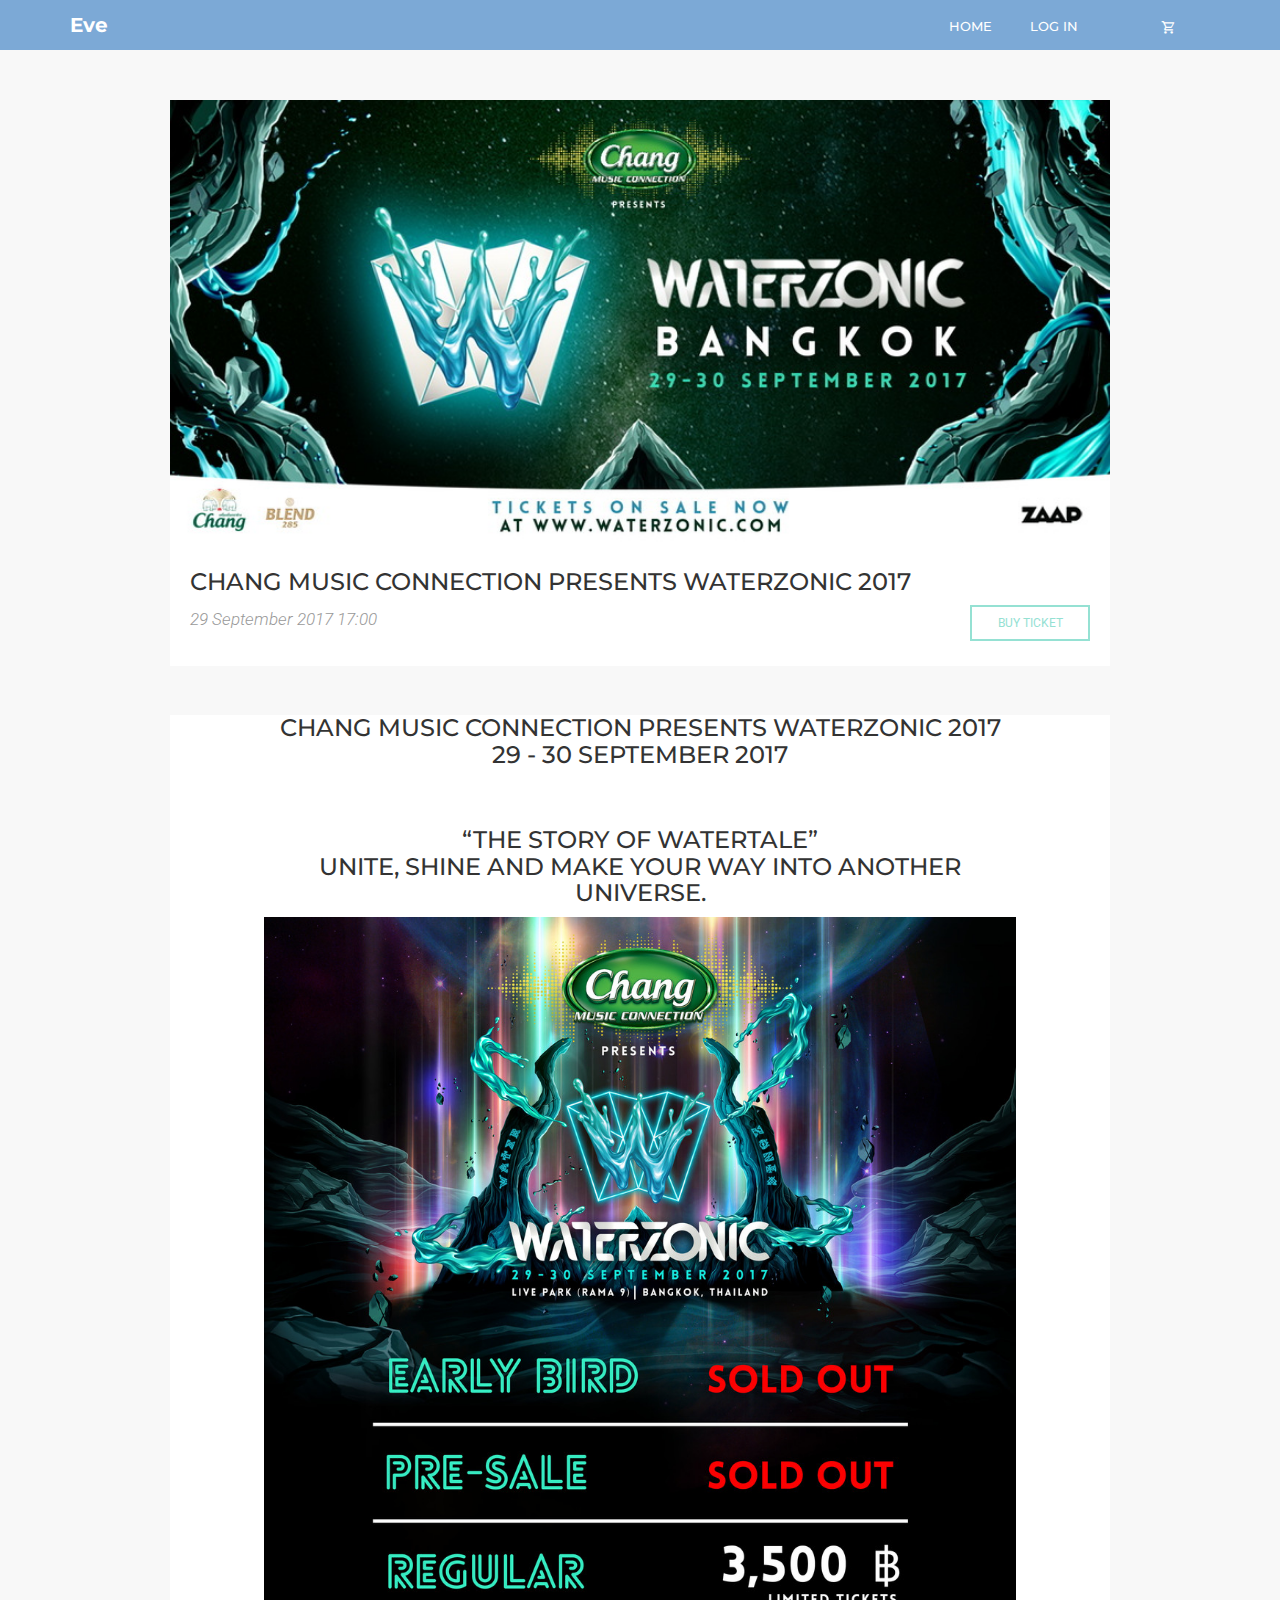
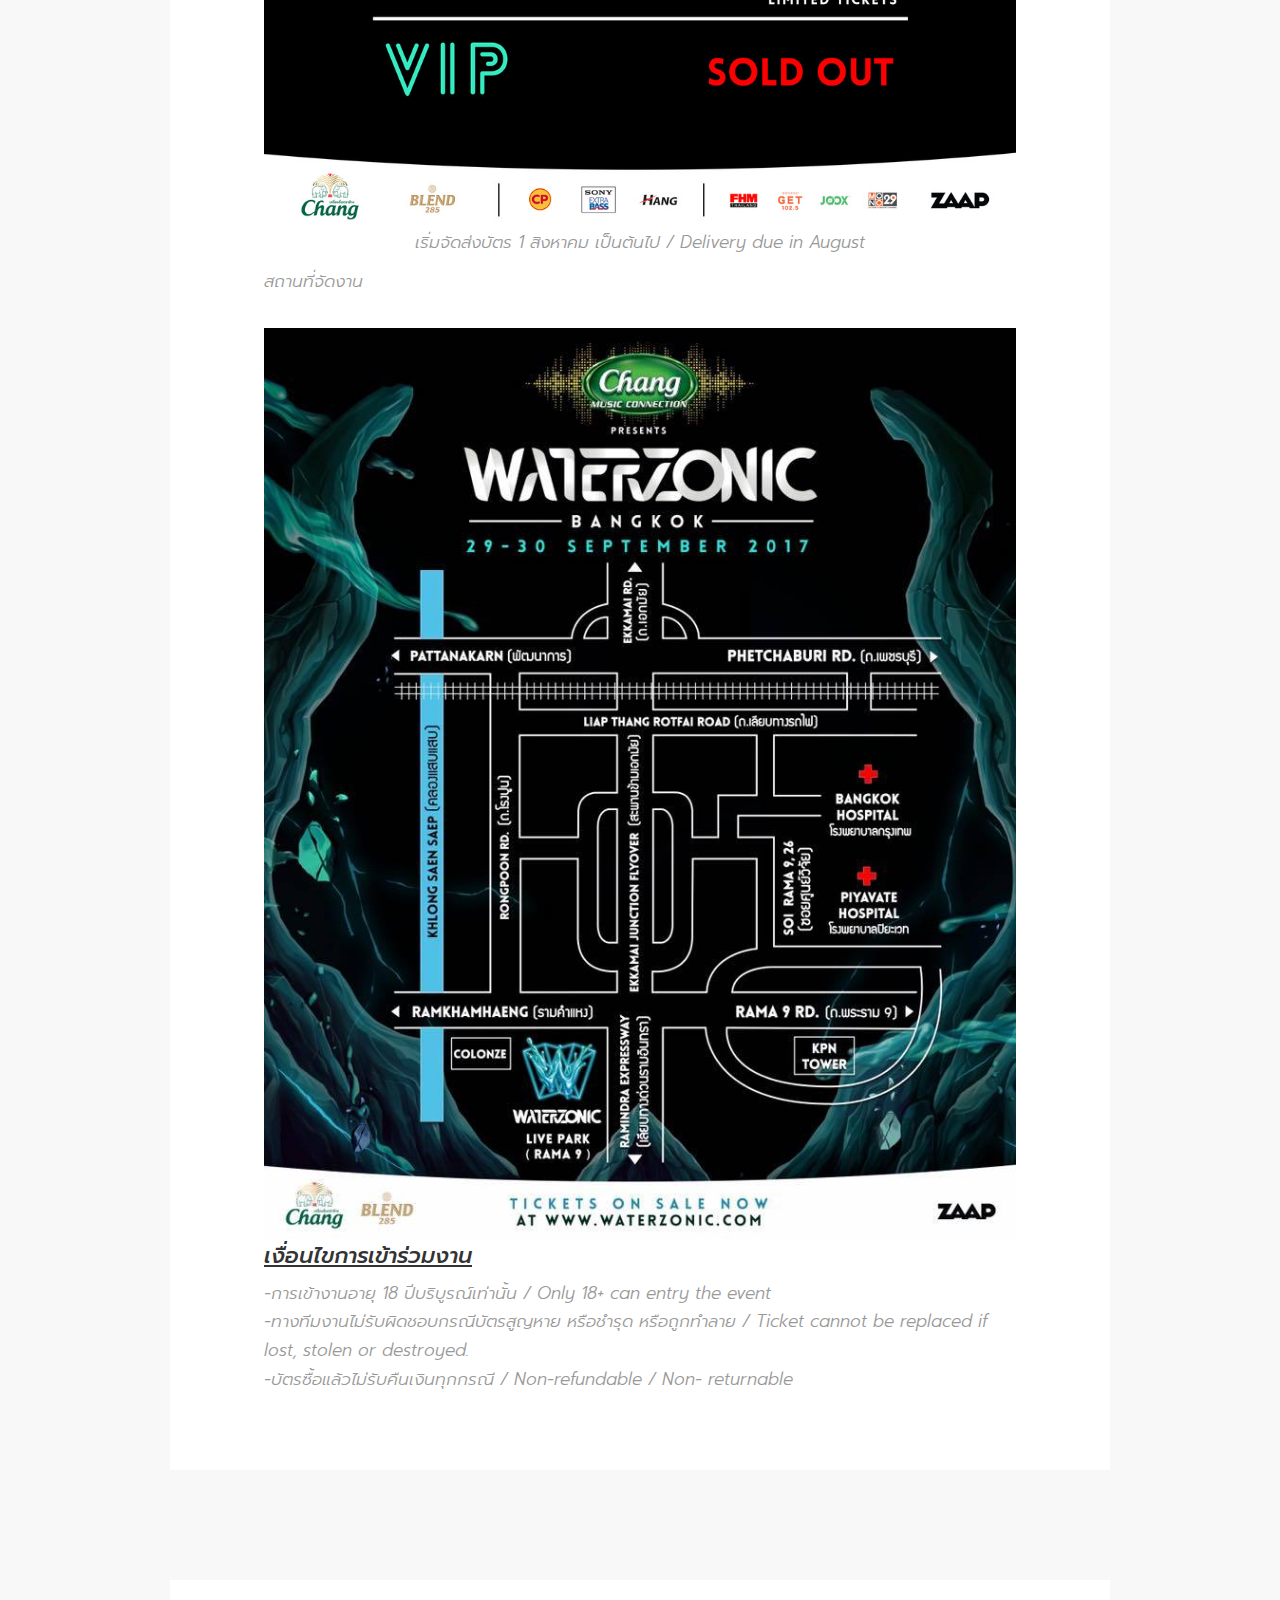
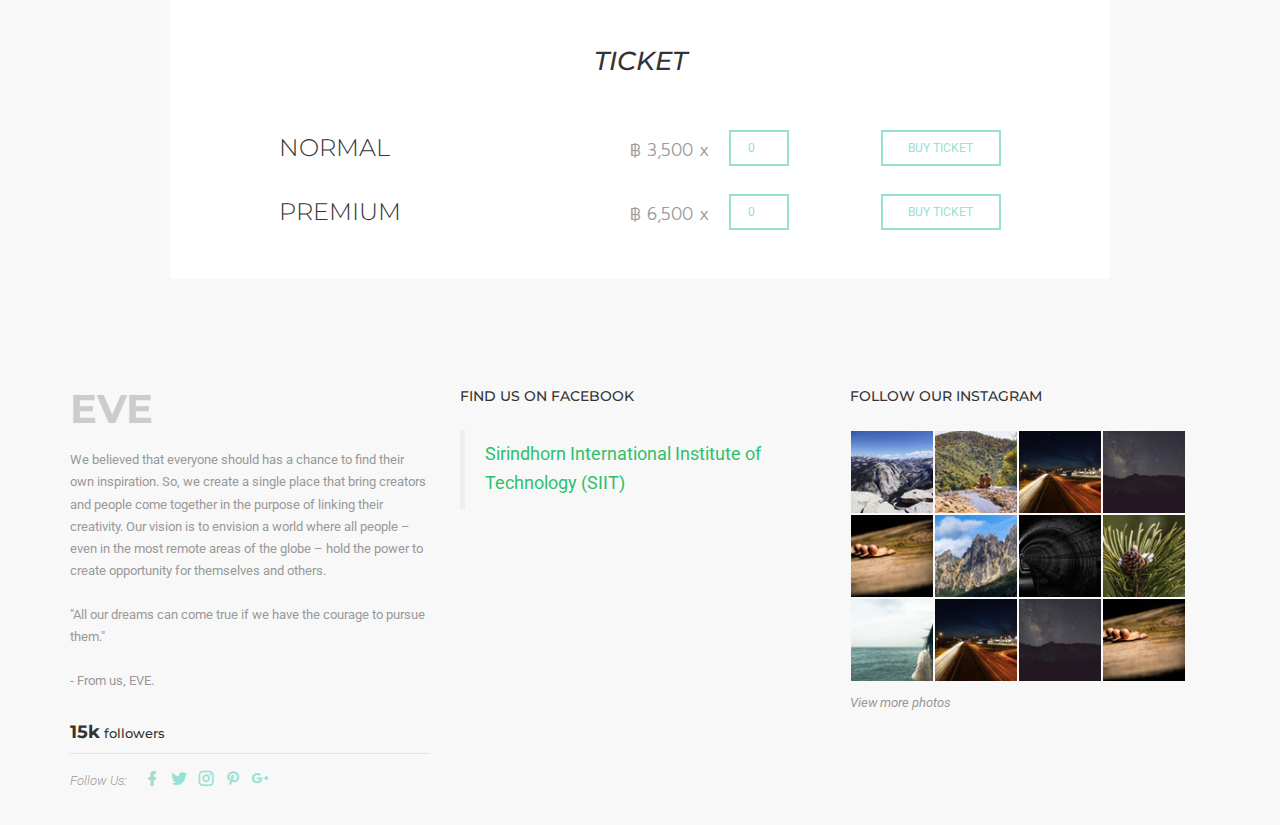
==== commit 7037d111: "Merge branch 'master' of https://github.com/SirichaiKhomleart/EVE" ====
--- a/detail.html
+++ b/detail.html
@@ -9,11 +9,11 @@
 	<title>Eve | Event booking</title>
 	
 	<!-- favicon -->
-    <link rel="shortcut icon" href="images/poster/v-icon.png">
-    <link rel="apple-touch-icon-precomposed" sizes="144x144" href="images/ico/apple-touch-icon-144-precomposed.png">
-    <link rel="apple-touch-icon-precomposed" sizes="114x114" href="images/ico/apple-touch-icon-114-precomposed.png">
-    <link rel="apple-touch-icon-precomposed" sizes="72x72" href="images/ico/apple-touch-icon-72-precomposed.png">
-    <link rel="apple-touch-icon-precomposed" href="images/ico/apple-touch-icon-57-precomposed.png">
+	<link rel="shortcut icon" href="images/poster/v-icon.png">
+	<link rel="apple-touch-icon-precomposed" sizes="144x144" href="images/ico/apple-touch-icon-144-precomposed.png">
+	<link rel="apple-touch-icon-precomposed" sizes="114x114" href="images/ico/apple-touch-icon-114-precomposed.png">
+	<link rel="apple-touch-icon-precomposed" sizes="72x72" href="images/ico/apple-touch-icon-72-precomposed.png">
+	<link rel="apple-touch-icon-precomposed" href="images/ico/apple-touch-icon-57-precomposed.png">
 	
 	<!-- css -->
 	<link rel="stylesheet" type="text/css" href="css/bootstrap.min.css" />
@@ -26,41 +26,41 @@
 </head>
 
 <body data-target="#nino-navbar" data-spy="scroll">
-<div id="fb-root"></div>
-<script>(function(d, s, id) {
-    var js, fjs = d.getElementsByTagName(s)[0];
-    if (d.getElementById(id)) return;
-    js = d.createElement(s); js.id = id;
-    js.src = "//connect.facebook.net/th_TH/sdk.js#xfbml=1&version=v2.10";
-    fjs.parentNode.insertBefore(js, fjs);
-}(document, 'script', 'facebook-jssdk'));</script>
+	<div id="fb-root"></div>
+	<script>(function(d, s, id) {
+		var js, fjs = d.getElementsByTagName(s)[0];
+		if (d.getElementById(id)) return;
+		js = d.createElement(s); js.id = id;
+		js.src = "//connect.facebook.net/th_TH/sdk.js#xfbml=1&version=v2.10";
+		fjs.parentNode.insertBefore(js, fjs);
+	}(document, 'script', 'facebook-jssdk'));</script>
 	
 
 	<!-- Header
-    ================================================== -->
-	<header id="nino-header2">
-		<div id="nino-header2Inner">		
-
-
-
-			<nav id="nino-navbar" class="navbar navbar-default" role="navigation">
-				<div class="container">
-					<!-- Brand and toggle get grouped for better mobile display -->
-					<div class="navbar-header">
-						<button type="button" class="navbar-toggle collapsed" data-toggle="collapse" data-target="#nino-navbar-collapse">
-							<span class="sr-only">Toggle navigation</span>
-							<span class="icon-bar"></span>
-							<span class="icon-bar"></span>
-							<span class="icon-bar"></span>
-						</button>
-						<a class="navbar-brand" href="homepage.html">Eve</a>
-					</div>
-					<!-- Collect the nav links, forms, and other content for toggling -->
-					<div class="nino-menuItem pull-right">
-						<div class="collapse navbar-collapse pull-left" id="nino-navbar-collapse">
-							<ul class="nav navbar-nav">
-								<a href="index.html">Home </a>
-								<a href="login.php">Log in</a>
+		================================================== -->
+		<header id="nino-header2">
+			<div id="nino-header2Inner">		
+
+
+
+				<nav id="nino-navbar" class="navbar navbar-default" role="navigation">
+					<div class="container">
+						<!-- Brand and toggle get grouped for better mobile display -->
+						<div class="navbar-header">
+							<button type="button" class="navbar-toggle collapsed" data-toggle="collapse" data-target="#nino-navbar-collapse">
+								<span class="sr-only">Toggle navigation</span>
+								<span class="icon-bar"></span>
+								<span class="icon-bar"></span>
+								<span class="icon-bar"></span>
+							</button>
+							<a class="navbar-brand" href="homepage.html">Eve</a>
+						</div>
+						<!-- Collect the nav links, forms, and other content for toggling -->
+						<div class="nino-menuItem pull-right">
+							<div class="collapse navbar-collapse pull-left" id="nino-navbar-collapse">
+								<ul class="nav navbar-nav">
+									<a href="index.html">Home </a>
+									<a href="login.php">Log in</a>
 								<!-- <li><a href="#nino-services">Service</a></li>
 								<li><a href="#nino-ourTeam">Our Team</a></li>
 								<li><a href="#nino-portfolio">Work</a></li>
@@ -74,729 +74,183 @@
 					</div>
 				</div><!-- /.container-fluid -->
 			</nav>
-
-
-
-
-
-
-			<!-- <section id="nino-slider" class="carousel slide container" data-ride="carousel"> -->
-				
-				<!-- Wrapper for slides -->
-				<!-- <div class="carousel-inner" role="listbox">
-					<div class="item active">
-						<h2 class="nino-sectionHeading">
-							<img src="images/poster/event1.jpg" height="330" />
-						</h2>
-
-						<a href="#" class="nino-btn">more details</a>
+		</div>
+	</header>
+
+
+
+
+
+
+	<!-- Brand
+		================================================== -->
+		<section id="nino-brand">
+			<div class="verticalCenter fw" >
+				<div class="container">
+					<div class="detail">
+						<img src="images/poster/event2.jpg" width="100%">
+						<div class="box"> 
+							<br>
+							<h4 class="topic">Chang Music Connection Presents Waterzonic 2017</h4>
+							<div>
+								<p class="date">29 September 2017 17:00</p>
+								<a href="confirm.php" class="nino-btnb">Buy Ticket</a>
+								<div style="clear:both;"></div>
+							</div>
+							<br>
+						</div>
 					</div>
-					<div class="item">
-						<h2 class="nino-sectionHeading">
-							<img src="images/poster/event2.jpg" height="330"/>
-						</h2>
-						<a href="#" class="nino-btn">more details</a>
-					</div>
-					<div class="item">
-						<h2 class="nino-sectionHeading">
-							<img src="images/poster/event3.png" height="330"/>
-						</h2>
-						<a href="#" class="nino-btn">more details</a>
-					</div>
-					<div class="item">
-						<h2 class="nino-sectionHeading">
-							<img src="images/poster/event4.jpg" height="330"/>
-						</h2>
-						<a href="#" class="nino-btn">more details</a>
-					</div>
-				</div> -->
-
-				<!-- Indicators -->
-				<!-- <ol class="carousel-indicators clearfix">
-					<li data-target="#nino-slider" data-slide-to="0" class="active">
-						<div class="inner">
-							<span class="number">01</span> halfmoon	
-						</div>
-					</li>
-					<li data-target="#nino-slider" data-slide-to="1">
-						<div class="inner">
-							<span class="number">02</span> waterzonic
-						</div>
-					</li>
-					<li data-target="#nino-slider" data-slide-to="2">
-						<div class="inner">
-							<span class="number">03</span> windows server
-						</div>
-					</li>
-					<li data-target="#nino-slider" data-slide-to="3">
-						<div class="inner">
-							<span class="number">04</span> tedbot
-						</div>
-					</li>
-				</ol>
-			</section> -->
-		</div>
-	</header><!--/#header-->
-
-	<!-- Story About Us
-    ================================================== -->
-
-		<!-- 	<h2 class="nino-sectionHeading">
-				<span class="nino-subHeading">Who we are</span>
-				Meet our team
-			</h2>
-			<p class="nino-sectionDesc">
-				Lorem ipsum dolor sit amet, consectetur adipiscing elit, sed do eiusmod tempor incididunt ut labore et dolore magna aliqua. Ut enim ad minim veniam, quis nostrud exercitation ullamco laboris nisi ut aliquip ex ea commodo consequat. 
-			</p> -->
-
-			
-					<!-- <div class="col-md-4 col-sm-4">
-						<div class="item">
-							<div class="overlay" href="#">
-								<div class="content">
-									<a href="#" class="nino-icon"><i class="mdi mdi-facebook"></i></a>
-									<a href="#" class="nino-icon"><i class="mdi mdi-twitter"></i></a>
-									<a href="#" class="nino-icon"><i class="mdi mdi-pinterest"></i></a>
-									<a href="#" class="nino-icon"><i class="mdi mdi-instagram"></i></a>
-								</div>
-								<img src="images/our-team/img-1.jpg" alt="">
-							</div>
-						</div>
-						<div class="info">
-							<h4 class="name">Matthew Dix</h4>
-							<span class="regency">Graphic Design</span>
-						</div>
-					</div>
-					<div class="col-md-4 col-sm-4">
-						<div class="item">
-							<div class="overlay" href="#">
-								<div class="content">
-									<a href="#" class="nino-icon"><i class="mdi mdi-facebook"></i></a>
-									<a href="#" class="nino-icon"><i class="mdi mdi-twitter"></i></a>
-									<a href="#" class="nino-icon"><i class="mdi mdi-pinterest"></i></a>
-									<a href="#" class="nino-icon"><i class="mdi mdi-instagram"></i></a>
-								</div>
-								<img src="images/our-team/img-2.jpg" alt="">
-							</div>
-						</div>
-						<div class="info">
-							<h4 class="name">Christopher Campbell</h4>
-							<span class="regency">Branding/UX design</span>
-						</div>
-					</div>
-					<div class="col-md-4 col-sm-4">
-						<div class="item">
-							<div class="overlay" href="#">
-								<div class="content">
-									<a href="#" class="nino-icon"><i class="mdi mdi-facebook"></i></a>
-									<a href="#" class="nino-icon"><i class="mdi mdi-twitter"></i></a>
-									<a href="#" class="nino-icon"><i class="mdi mdi-pinterest"></i></a>
-									<a href="#" class="nino-icon"><i class="mdi mdi-instagram"></i></a>
-								</div>
-								<img src="images/our-team/img-3.jpg" alt="">
-							</div>
-						</div>
-						<div class="info">
-							<h4 class="name">Michael Fertig </h4>
-							<span class="regency">Developer</span>
-						</div>
-					</div> -->
-				<!--/#nino-whatWeDo-->
-
-    <!-- Testimonial
-    ================================================== -->
-    <!-- <section class="nino-testimonial">
-    	<div class="container">
-    		<div class="nino-testimonialSlider">
-				<ul>
-					<li>
-						<div layout="row">
-							<div class="nino-symbol fsr">
-								<i class="mdi mdi-comment-multiple-outline nino-icon"></i>
-							</div>
-							<div>
-								<p class="quote">"Lorem ipsum dolor sit amet, consectetur adipiscing elit, sed do eiusmod tempor incididunt ut labore et dolore magna aliqua. Ut enim ad minim veniam, quis nostrud exercitation."</p>
-								<span class="name">Jon Doe</span>
-							</div>
-						</div>
-					</li>
-					<li>
-						<div layout="row">
-							<div class="nino-symbol fsr">
-								<i class="mdi mdi-wechat nino-icon"></i>	
-							</div>
-							<div>
-								<p class="quote">"Lorem ipsum dolor sit amet, consectetur adipiscing elit, sed do eiusmod tempor incididunt ut labore et dolore magna aliqua. Ut enim ad minim veniam, quis nostrud exercitation."</p>
-								<span class="name">Jon Doe</span>
-							</div>
-						</div>
-					</li>
-					<li>
-						<div layout="row">
-							<div class="nino-symbol fsr">
-								<i class="mdi mdi-message-text-outline nino-icon"></i>
-							</div>
-							<div>
-								<p class="quote">"Lorem ipsum dolor sit amet, consectetur adipiscing elit, sed do eiusmod tempor incididunt ut labore et dolore magna aliqua. Ut enim ad minim veniam, quis nostrud exercitation."</p>
-								<span class="name">Jon Doe</span>
-							</div>
-						</div>
-					</li>
-				</ul>
-			</div>
-    	</div>
-    </section> --><!--/#nino-testimonial-->
-
-    <!-- Our Team
-    ================================================== -->
-	<!-- <section id="nino-ourTeam">
-		<div class="container">
-			<h2 class="nino-sectionHeading">
-				<span class="nino-subHeading">Who we are</span>
-				Meet our team
-			</h2>
-			<p class="nino-sectionDesc">
-				Lorem ipsum dolor sit amet, consectetur adipiscing elit, sed do eiusmod tempor incididunt ut labore et dolore magna aliqua. Ut enim ad minim veniam, quis nostrud exercitation ullamco laboris nisi ut aliquip ex ea commodo consequat. 
-			</p>
-			<div class="sectionContent">
-				<div class="row nino-hoverEffect">
-					<div class="col-md-4 col-sm-4">
-						<div class="item">
-							<div class="overlay" href="#">
-								<div class="content">
-									<a href="#" class="nino-icon"><i class="mdi mdi-facebook"></i></a>
-									<a href="#" class="nino-icon"><i class="mdi mdi-twitter"></i></a>
-									<a href="#" class="nino-icon"><i class="mdi mdi-pinterest"></i></a>
-									<a href="#" class="nino-icon"><i class="mdi mdi-instagram"></i></a>
-								</div>
-								<img src="images/our-team/img-1.jpg" alt="">
-							</div>
-						</div>
-						<div class="info">
-							<h4 class="name">Matthew Dix</h4>
-							<span class="regency">Graphic Design</span>
-						</div>
-					</div>
-					<div class="col-md-4 col-sm-4">
-						<div class="item">
-							<div class="overlay" href="#">
-								<div class="content">
-									<a href="#" class="nino-icon"><i class="mdi mdi-facebook"></i></a>
-									<a href="#" class="nino-icon"><i class="mdi mdi-twitter"></i></a>
-									<a href="#" class="nino-icon"><i class="mdi mdi-pinterest"></i></a>
-									<a href="#" class="nino-icon"><i class="mdi mdi-instagram"></i></a>
-								</div>
-								<img src="images/our-team/img-2.jpg" alt="">
-							</div>
-						</div>
-						<div class="info">
-							<h4 class="name">Christopher Campbell</h4>
-							<span class="regency">Branding/UX design</span>
-						</div>
-					</div>
-					<div class="col-md-4 col-sm-4">
-						<div class="item">
-							<div class="overlay" href="#">
-								<div class="content">
-									<a href="#" class="nino-icon"><i class="mdi mdi-facebook"></i></a>
-									<a href="#" class="nino-icon"><i class="mdi mdi-twitter"></i></a>
-									<a href="#" class="nino-icon"><i class="mdi mdi-pinterest"></i></a>
-									<a href="#" class="nino-icon"><i class="mdi mdi-instagram"></i></a>
-								</div>
-								<img src="images/our-team/img-3.jpg" alt="">
-							</div>
-						</div>
-						<div class="info">
-							<h4 class="name">Michael Fertig </h4>
-							<span class="regency">Developer</span>
+					<br><br>
+					<div class="detail">
+						<div class="box1">
+							<h4 class="topic1">Chang Music Connection Presents Waterzonic 2017<br> 29 - 30 September 2017</h4>
+							<br><br>
+							<h4 class="topic1">“The Story Of Watertale”<br> Unite, shine and make your way into another universe.</h4>
+						</div>
+						<div class="box1">
+							<img src="images/poster/edetail.jpg" width="100%">
+							<br>
+							<p class="quote1">เริ่มจัดส่งบัตร 1 สิงหาคม เป็นต้นไป / Delivery due in August </p>
+							<p class="quotet">สถานที่จัดงาน</p>
+							<br>
+							<img src="images/poster/edetail2.jpg" width="100%">
+							<h3 class="topic2">เงื่อนไขการเข้าร่วมงาน </h3>
+							<p class="quotet">-การเข้างานอายุ 18 ปีบริบูรณ์เท่านั้น / Only 18+ can entry the event
+								<br>-ทางทีมงานไม่รับผิดชอบกรณีบัตรสูญหาย หรือชำรุด หรือถูกทำลาย / Ticket cannot be replaced if lost, stolen or destroyed.
+								<br>-บัตรซื้อแล้วไม่รับคืนเงินทุกกรณี / Non-refundable / Non- returnable
+							</p>
+							<br><br><br>
 						</div>
 					</div>
 				</div>
 			</div>
-		</div>
-	</section> --><!--/#nino-ourTeam-->
-
-	<!-- Brand
-    ================================================== -->
-     <section id="nino-brand">
-    	<div class="verticalCenter fw" >
+		</section> <!--/#nino-brand-->
+
+    <!-- Pay
+    	================================================== -->
+    	<section class="nino-testimonial">
     		<div class="container">
     			<div class="detail">
-    				<img src="images/poster/event2.jpg" width="100%">
-    				<div class="box"> 
+    				<div class="box1">
     					<br>
-						<h4 class="topic">Chang Music Connection Presents Waterzonic 2017</h4>
-						<div>
-							<p class="date">29 September 2017 17:00</p>
-							<a href=".nino-testimonial" class="nino-btnb">Buy Ticket</a>
-							<div style="clear:both;"></div>
-						</div>
-						<br>
-					</div>
-				</div>
-				<br><br>
-				<div class="detail">
-					<div class="box1">
-						<h4 class="topic1">Chang Music Connection Presents Waterzonic 2017<br> 29 - 30 September 2017</h4>
-						<br><br>
-						<h4 class="topic1">“The Story Of Watertale”<br> Unite, shine and make your way into another universe.</h4>
-					</div>
-					<div class="box1">
-						<img src="images/poster/edetail.jpg" width="100%">
-						<br>
-						<p class="quote1">เริ่มจัดส่งบัตร 1 สิงหาคม เป็นต้นไป / Delivery due in August </p>
-						<p class="quotet">สถานที่จัดงาน</p>
-						<br>
-						<img src="images/poster/edetail2.jpg" width="100%">
-						<h3 class="topic2">เงื่อนไขการเข้าร่วมงาน </h3>
-						<p class="quotet">-การเข้างานอายุ 18 ปีบริบูรณ์เท่านั้น / Only 18+ can entry the event
-							<br>-ทางทีมงานไม่รับผิดชอบกรณีบัตรสูญหาย หรือชำรุด หรือถูกทำลาย / Ticket cannot be replaced if lost, stolen or destroyed.
-							<br>-บัตรซื้อแล้วไม่รับคืนเงินทุกกรณี / Non-refundable / Non- returnable
-						</p>
-						<br><br><br>
-					</div>
-				</div>
+    					<h4 class="topic3">Ticket</h4>
+    					<br><br>
+    					<div class="col-md-4">
+    						<h2 class="topic">Normal</h2><br>
+    					</div>
+    					<div class="col-md-8">
+    						<p class="quotef">฿ 3,500 x</p><input class="inputbox" type="number" name="number1" min="0" max="100" step="1" value="0"/>
+    						<a href=""confirm.php"" class="nino-btnb">Buy Ticket</a>
+    						<div style="clear:both;"></div>
+    					</div>
+    					<div style="clear:both;"></div>
+
+    				</div>
+    				<div class="box1">
+    					<div class="col-md-4">
+    						<h2 class="topic">Premium</h2><br>
+    					</div>
+    					<div class="col-md-8">
+    						<p class="quotef">฿ 6,500 x</p><input class="inputbox" type="number" name="number2" min="0" max="100" step="1" value="0"/>
+    						<a href=""confirm.php"" class="nino-btnb">Buy Ticket</a>
+    						<div style="clear:both;"></div>
+    					</div>
+    					<div style="clear:both;"></div>
+
+    				</div>
+    				<br>
+    			</div>
     		</div>
-    	</div>
-    </section> <!--/#nino-brand-->
-
-    <!-- Pay
-    ================================================== -->
-     <section class="nino-testimonial">
-    	<div class="container">
-    			<div class="detail">
-					<div class="box1">
-						<br>
-						<h4 class="topic3">Ticket</h4>
-						<br><br>
-						<div class="col-md-4">
-							<h2 class="topic">Normal</h2><br>
-						</div>
-						<div class="col-md-8">
-							<p class="quotef">฿ 3,500 x</p><input class="inputbox" type="number" name="number1" min="0" max="100" step="1" value="0"/>
-							<a href="login.php" class="nino-btnb">Buy Ticket</a>
-							<div style="clear:both;"></div>
-						</div>
-						<div style="clear:both;"></div>
-						
-					</div>
-					<div class="box1">
-						<div class="col-md-4">
-							<h2 class="topic">Premium</h2><br>
-						</div>
-						<div class="col-md-8">
-							<p class="quotef">฿ 6,500 x</p><input class="inputbox" type="number" name="number2" min="0" max="100" step="1" value="0"/>
-							<a href="login.php" class="nino-btnb">Buy Ticket</a>
-							<div style="clear:both;"></div>
-						</div>
-						<div style="clear:both;"></div>
-						
-					</div>
-					<br>
-				</div>
-    	</div>
-    </section>
-
-	<!-- Portfolio
-    ================================================== -->
-	<!-- <section id="nino-portfolio">
-		<div class="container">
-			<h2 class="nino-sectionHeading">
-				<span class="nino-subHeading">What we do</span>
-				some of our work
-			</h2>
-			<p class="nino-sectionDesc">
-				Lorem ipsum dolor sit amet, consectetur adipiscing elit, sed do eiusmod tempor incididunt ut labore et dolore magna aliqua. Ut enim ad minim veniam, quis nostrud exercitation ullamco laboris nisi ut aliquip ex ea commodo consequat. 
-			</p>
-		</div>
-		<div class="sectionContent">
-			<ul class="nino-portfolioItems">
-				<li class="item">
-					<a class="nino-prettyPhoto" rel="prettyPhoto[gallery1]" title="Development Mobile" href="images/our-work/img-1.jpg">
-						<img src="images/our-work/img-1.jpg" />
-						<div class="overlay">
-							<div class="content">
-								<i class="mdi mdi-crown nino-icon"></i>
-								<h4 class="title">creatively designed</h4>
-								<span class="desc">Lorem ipsum dolor sit</span>
-							</div>
-						</div>
-					</a>
-				</li>
-				<li class="item">
-					<a class="nino-prettyPhoto" rel="prettyPhoto[gallery1]" title="Development Mobile" href="images/our-work/img-2.jpg">
-						<img src="images/our-work/img-2.jpg" />
-						<div class="overlay">
-							<div class="content">
-								<i class="mdi mdi-cube-outline nino-icon"></i>
-								<h4 class="title">creatively designed</h4>
-								<span class="desc">Lorem ipsum dolor sit</span>
-							</div>
-						</div>
-					</a>
-				</li>
-				<li class="item">
-					<a class="nino-prettyPhoto" rel="prettyPhoto[gallery1]" title="Development Mobile" href="images/our-work/img-3.jpg">
-						<img src="images/our-work/img-3.jpg" />
-						<div class="overlay">
-							<div class="content">
-								<i class="mdi mdi-desktop-mac nino-icon"></i>
-								<h4 class="title">creatively designed</h4>
-								<span class="desc">Lorem ipsum dolor sit</span>
-							</div>
-						</div>
-					</a>
-				</li>
-				<li class="item">
-					<a class="nino-prettyPhoto" rel="prettyPhoto[gallery1]" title="Development Mobile" href="images/our-work/img-4.jpg">
-						<img src="images/our-work/img-4.jpg" />
-						<div class="overlay">
-							<div class="content">
-								<i class="mdi mdi-flower nino-icon"></i>
-								<h4 class="title">creatively designed</h4>
-								<span class="desc">Lorem ipsum dolor sit</span>
-							</div>
-						</div>
-					</a>
-				</li>
-				<li class="item">
-					<a class="nino-prettyPhoto" rel="prettyPhoto[gallery1]" title="Development Mobile" href="images/our-work/img-5.jpg">
-						<img src="images/our-work/img-5.jpg" />
-						<div class="overlay">
-							<div class="content">
-								<i class="mdi mdi-gamepad-variant nino-icon"></i>
-								<h4 class="title">creatively designed</h4>
-								<span class="desc">Lorem ipsum dolor sit</span>
-							</div>
-						</div>
-					</a>
-				</li>
-				<li class="item">
-					<a class="nino-prettyPhoto" rel="prettyPhoto[gallery1]" title="Development Mobile" href="images/our-work/img-6.jpg">
-						<img src="images/our-work/img-6.jpg" />
-						<div class="overlay">
-							<div class="content">
-								<i class="mdi mdi-gnome nino-icon"></i>
-								<h4 class="title">creatively designed</h4>
-								<span class="desc">Lorem ipsum dolor sit</span>
-							</div>
-						</div>
-					</a>
-				</li>
-				<li class="item">
-					<a class="nino-prettyPhoto" rel="prettyPhoto[gallery1]" title="Development Mobile" href="images/our-work/img-7.jpg">
-						<img src="images/our-work/img-7.jpg" />
-						<div class="overlay">
-							<div class="content">
-								<i class="mdi mdi-guitar-electric nino-icon"></i>
-								<h4 class="title">creatively designed</h4>
-								<span class="desc">Lorem ipsum dolor sit</span>
-							</div>
-						</div>
-					</a>
-				</li>
-			</ul>
-		</div>
-	</section> --><!--/#nino-portfolio-->
-
-	<!-- Testimonial
-    ================================================== -->
-    <!-- <section class="nino-testimonial bg-white">
-    	<div class="container">
-    		<div class="nino-testimonialSlider">
-				<ul>
-					<li>
-						<div layout="row" class="verticalCenter">
-							<div class="nino-avatar fsr">
-								<img class="img-circle img-thumbnail" src="images/testimonial/img-1.jpg" alt="">
-							</div>
-							<div>
-								<p class="quote">"Lorem ipsum dolor sit amet, consectetur adipiscing elit, sed do eiusmod tempor incididunt ut labore et dolore magna aliqua. Ut enim ad minim veniam, quis nostrud exercitation."</p>
-								<span class="name">Joshua Earle</span>
-							</div>
-						</div>
-					</li>
-					<li>
-						<div layout="row" class="verticalCenter">
-							<div class="nino-avatar fsr">
-								<img class="img-circle img-thumbnail" src="images/testimonial/img-2.jpg" alt="">
-							</div>
-							<div>
-								<p class="quote">"Lorem ipsum dolor sit amet, consectetur adipiscing elit, sed do eiusmod tempor incididunt ut labore et dolore magna aliqua. Ut enim ad minim veniam, quis nostrud exercitation."</p>
-								<span class="name">Jon Doe</span>
-							</div>
-						</div>
-					</li>
-					<li>
-						<div layout="row" class="verticalCenter">
-							<div class="nino-avatar fsr">
-								<img class="img-circle img-thumbnail" src="images/testimonial/img-3.jpg" alt="">
-							</div>
-							<div>
-								<p class="quote">"Lorem ipsum dolor sit amet, consectetur adipiscing elit, sed do eiusmod tempor incididunt ut labore et dolore magna aliqua. Ut enim ad minim veniam, quis nostrud exercitation."</p>
-								<span class="name">Jon Doe</span>
-							</div>
-						</div>
-					</li>
-				</ul>
-			</div>
-    	</div>
-    </section> --><!--/#nino-testimonial-->
-
-    <!-- Happy Client
-    ================================================== -->
-    <!-- <section id="nino-happyClient">
-    	<div class="container">
-    		<h2 class="nino-sectionHeading">
-				<span class="nino-subHeading">Happy Clients</span>
-				What people say
-			</h2>
-			<div class="sectionContent">
-				<div class="row">
-					<div class="col-md-6">
-						<div layout="row" class="item">
-							<div class="nino-avatar fsr">
-								<img class="img-circle" src="images/happy-client/img-1.jpg" alt="">
-							</div>
-							<div class="info">
-								<h4 class="name">Matthew Dix</h4>
-								<span class="regency">Graphic Design</span>
-								<p class="desc">
-									Lorem ipsum dolor sit amet, consectetur adipisicing elit. Nemo illo cupiditate temporibus sapiente, sint, voluptatibus tempora esse. Consectetur voluptate nihil quo nulla voluptatem dolorem harum nostrum
-								</p>
-							</div>
-						</div>
-					</div>
-					<div class="col-md-6">
-						<div layout="row" class="item">
-							<div class="nino-avatar fsr">
-								<img class="img-circle" src="images/happy-client/img-2.jpg" alt="">
-							</div>
-							<div class="info">
-								<h4 class="name">Nick Karvounis</h4>
-								<span class="regency">Graphic Design</span>
-								<p class="desc">
-									Lorem ipsum dolor sit amet, consectetur adipisicing elit. Nemo illo cupiditate temporibus sapiente, sint, voluptatibus tempora esse. Consectetur voluptate nihil quo nulla voluptatem dolorem harum nostrum
-								</p>
-							</div>
-						</div>
-					</div>
-				</div>
-				<div class="row">
-					<div class="col-md-6">
-						<div layout="row" class="item">
-							<div class="nino-avatar fsr">
-								<img class="img-circle" src="images/happy-client/img-3.jpg" alt="">
-							</div>
-							<div class="info">
-								<h4 class="name">Jaelynn Castillo</h4>
-								<span class="regency">Graphic Design</span>
-								<p class="desc">
-									Lorem ipsum dolor sit amet, consectetur adipisicing elit. Nemo illo cupiditate temporibus sapiente, sint, voluptatibus tempora esse. Consectetur voluptate nihil quo nulla voluptatem dolorem harum nostrum
-								</p>
-							</div>
-						</div>
-					</div>
-					<div class="col-md-6">
-						<div layout="row" class="item">
-							<div class="nino-avatar fsr">
-								<img class="img-circle" src="images/happy-client/img-4.jpg" alt="">
-							</div>
-							<div class="info">
-								<h4 class="name">Mike Petrucci</h4>
-								<span class="regency">Graphic Design</span>
-								<p class="desc">
-									Lorem ipsum dolor sit amet, consectetur adipisicing elit. Nemo illo cupiditate temporibus sapiente, sint, voluptatibus tempora esse. Consectetur voluptate nihil quo nulla voluptatem dolorem harum nostrum
-								</p>
-							</div>
-						</div>
-					</div>
-				</div>
-			</div>
-    	</div>
-    </section> --><!--/#nino-happyClient-->
-
-    <!-- Latest Blog
-    ================================================== -->
-    <!-- <section id="nino-latestBlog">
-    	<div class="container">
-    		<h2 class="nino-sectionHeading">
-				<span class="nino-subHeading">Our stories</span>
-				Latest Blog
-			</h2>
-			<div class="sectionContent">
-				<div class="row">
-					<div class="col-md-4 col-sm-4">
-						<article>
-							<div class="articleThumb">
-								<a href="#"><img src="images/our-blog/img-1.jpg" alt=""></a>
-								<div class="date">
-									<span class="number">15</span>
-									<span class="text">Jan</span>
-								</div>
-							</div>
-							<h3 class="articleTitle"><a href="">Lorem ipsum dolor sit amet</a></h3>
-							<p class="articleDesc">
-								Consectetur adipiscing elit, sed do eiusmod tempor incididunt ut labore et dolore magna aliqua.
-							</p>
-							<div class="articleMeta">
-								<a href="#"><i class="mdi mdi-eye nino-icon"></i> 543</a>
-								<a href="#"><i class="mdi mdi-comment-multiple-outline nino-icon"></i> 15</a>
-							</div>
-						</article>
-					</div>
-					<div class="col-md-4 col-sm-4">
-						<article>
-							<div class="articleThumb">
-								<a href="#"><img src="images/our-blog/img-2.jpg" alt=""></a>
-								<div class="date">
-									<span class="number">14</span>
-									<span class="text">Jan</span>
-								</div>
-							</div>
-							<h3 class="articleTitle"><a href="">sed do eiusmod tempor</a></h3>
-							<p class="articleDesc">
-								Adipiscing elit, sed do eiusmod tempor incididunt ut labore et dolore magna aliqua.
-							</p>
-							<div class="articleMeta">
-								<a href="#"><i class="mdi mdi-eye nino-icon"></i> 995</a>
-								<a href="#"><i class="mdi mdi-comment-multiple-outline nino-icon"></i> 42</a>
-							</div>
-						</article>
-					</div>
-					<div class="col-md-4 col-sm-4">
-						<article>
-							<div class="articleThumb">
-								<a href="#"><img src="images/our-blog/img-3.jpg" alt=""></a>
-								<div class="date">
-									<span class="number">12</span>
-									<span class="text">Jan</span>
-								</div>
-							</div>
-							<h3 class="articleTitle"><a href="">incididunt ut labore et dolore</a></h3>
-							<p class="articleDesc">
-								Elit, sed do eiusmod tempor incididunt ut labore et dolore magna aliqua.
-							</p>
-							<div class="articleMeta">
-								<a href="#"><i class="mdi mdi-eye nino-icon"></i> 1264</a>
-								<a href="#"><i class="mdi mdi-comment-multiple-outline nino-icon"></i> 69</a>
-							</div>
-						</article>
-					</div>
-				</div>
-			</div>
-    	</div>
-    </section> --><!--/#nino-latestBlog-->
-
-    <!-- Map
-    ================================================== -->
-  <!--   <section id="nino-map">
-    	<div class="container">
-    		<h2 class="nino-sectionHeading">
-    			<i class="mdi mdi-map-marker nino-icon"></i>
-    			<span class="text">Open map</span>
-    			<span class="text" style="display: none;">Close map</span>
-    		</h2>
-    		<div class="mapWrap">
-	    		<iframe src="https://www.google.com/maps/embed?pb=!1m23!1m12!1m3!1d79466.26604960626!2d-0.19779784176715043!3d51.50733004537892!2m3!1f0!2f0!3f0!3m2!1i1024!2i768!4f13.1!4m8!3e6!4m0!4m5!1s0x47d8a00baf21de75%3A0x52963a5addd52a99!2sLondon%2C+UK!3m2!1d51.5073509!2d-0.1277583!5e0!3m2!1sen!2s!4v1469206441744" width="800" height="600" frameborder="0" style="border:0" allowfullscreen></iframe>
-	    	</div>
-    	</div>
-    </section> --><!--/#nino-map-->
-	
+    	</section>
+
+
     <!-- Footer
-    ================================================== -->
-    <footer id="footer">
-        <div class="container">
-        	<div class="row">
-        		<div class="col-md-4">
-        			<div class="colInfo">
-	        			<div class="footerLogo">
-	        				<a href="#" >EVE</a>
-	        			</div>
-	        			<p>
-	        				We believed that everyone should has a chance to find their own inspiration. So, we create a single place that bring creators and people come together in the purpose of linking their creativity.
-							Our vision is to envision a world where all people – even in the most remote areas of the globe – hold the power to create opportunity for themselves and others.
-							<br><br>"All our dreams can come true if we have the courage to pursue them."
-							<br><br>     - From us, EVE.
-						</p>
-	        			<div class="nino-followUs">
-	        				<div class="totalFollow"><span>15k</span> followers</div>
-	        				<div class="socialNetwork">
-	        					<span class="text">Follow Us: </span>
-	        					<a href="" class="nino-icon"><i class="mdi mdi-facebook"></i></a>
-	        					<a href="" class="nino-icon"><i class="mdi mdi-twitter"></i></a>
-	        					<a href="" class="nino-icon"><i class="mdi mdi-instagram"></i></a>
-	        					<a href="" class="nino-icon"><i class="mdi mdi-pinterest"></i></a>
-	        					<a href="" class="nino-icon"><i class="mdi mdi-google-plus"></i></a>
-	        				</div>
-	        			</div>
-        			</div>
-        		</div>
-        		<div class="col-md-4 col-sm-6">
-        			<div class="colInfo">
-	        			<h3 class="nino-colHeading">Find us on Facebook</h3>
-						<!--facebook-->
-						<div class="fb-page" data-href="https://www.facebook.com/siittu/" data-tabs="timeline" data-height="400" data-small-header="false" data-adapt-container-width="true" data-hide-cover="false" data-show-facepile="true"><blockquote cite="https://www.facebook.com/siittu/" class="fb-xfbml-parse-ignore"><a href="https://www.facebook.com/siittu/">Sirindhorn International Institute of Technology (SIIT)</a></blockquote></div>
-
-
-        			</div>
-        		</div>
-
-        		<div class="col-md-4 col-sm-6">
-        			<div class="colInfo">
-	        			<h3 class="nino-colHeading">Follow our instagram</h3>
-	        			<div class="instagramImages clearfix">
-	        				<a href="#"><img src="images/instagram/img-1.jpg" alt=""></a>
-	        				<a href="#"><img src="images/instagram/img-2.jpg" alt=""></a>
-	        				<a href="#"><img src="images/instagram/img-3.jpg" alt=""></a>
-	        				<a href="#"><img src="images/instagram/img-4.jpg" alt=""></a>
-	        				<a href="#"><img src="images/instagram/img-5.jpg" alt=""></a>
-	        				<a href="#"><img src="images/instagram/img-6.jpg" alt=""></a>
-	        				<a href="#"><img src="images/instagram/img-7.jpg" alt=""></a>
-	        				<a href="#"><img src="images/instagram/img-8.jpg" alt=""></a>
-	        				<a href="#"><img src="images/instagram/img-9.jpg" alt=""></a>
-	        				<a href="#"><img src="images/instagram/img-3.jpg" alt=""></a>
-	        				<a href="#"><img src="images/instagram/img-4.jpg" alt=""></a>
-	        				<a href="#"><img src="images/instagram/img-5.jpg" alt=""></a>
-	        			</div>
-	        			<a href="#" class="morePhoto">View more photos</a>
-        			</div>
-        		</div>
-        	</div>
-
-        </div>
-    </footer><!--/#footer-->
+    	================================================== -->
+    	<footer id="footer">
+    		<div class="container">
+    			<div class="row">
+    				<div class="col-md-4">
+    					<div class="colInfo">
+    						<div class="footerLogo">
+    							<a href="#" >EVE</a>
+    						</div>
+    						<p>
+    							We believed that everyone should has a chance to find their own inspiration. So, we create a single place that bring creators and people come together in the purpose of linking their creativity.
+    							Our vision is to envision a world where all people – even in the most remote areas of the globe – hold the power to create opportunity for themselves and others.
+    							<br><br>"All our dreams can come true if we have the courage to pursue them."
+    							<br><br>     - From us, EVE.
+    						</p>
+    						<div class="nino-followUs">
+    							<div class="totalFollow"><span>15k</span> followers</div>
+    							<div class="socialNetwork">
+    								<span class="text">Follow Us: </span>
+    								<a href="" class="nino-icon"><i class="mdi mdi-facebook"></i></a>
+    								<a href="" class="nino-icon"><i class="mdi mdi-twitter"></i></a>
+    								<a href="" class="nino-icon"><i class="mdi mdi-instagram"></i></a>
+    								<a href="" class="nino-icon"><i class="mdi mdi-pinterest"></i></a>
+    								<a href="" class="nino-icon"><i class="mdi mdi-google-plus"></i></a>
+    							</div>
+    						</div>
+    					</div>
+    				</div>
+    				<div class="col-md-4 col-sm-6">
+    					<div class="colInfo">
+    						<h3 class="nino-colHeading">Find us on Facebook</h3>
+    						<!--facebook-->
+    						<div class="fb-page" data-href="https://www.facebook.com/siittu/" data-tabs="timeline" data-height="400" data-small-header="false" data-adapt-container-width="true" data-hide-cover="false" data-show-facepile="true"><blockquote cite="https://www.facebook.com/siittu/" class="fb-xfbml-parse-ignore"><a href="https://www.facebook.com/siittu/">Sirindhorn International Institute of Technology (SIIT)</a></blockquote></div>
+
+
+    					</div>
+    				</div>
+
+    				<div class="col-md-4 col-sm-6">
+    					<div class="colInfo">
+    						<h3 class="nino-colHeading">Follow our instagram</h3>
+    						<div class="instagramImages clearfix">
+    							<a href="#"><img src="images/instagram/img-1.jpg" alt=""></a>
+    							<a href="#"><img src="images/instagram/img-2.jpg" alt=""></a>
+    							<a href="#"><img src="images/instagram/img-3.jpg" alt=""></a>
+    							<a href="#"><img src="images/instagram/img-4.jpg" alt=""></a>
+    							<a href="#"><img src="images/instagram/img-5.jpg" alt=""></a>
+    							<a href="#"><img src="images/instagram/img-6.jpg" alt=""></a>
+    							<a href="#"><img src="images/instagram/img-7.jpg" alt=""></a>
+    							<a href="#"><img src="images/instagram/img-8.jpg" alt=""></a>
+    							<a href="#"><img src="images/instagram/img-9.jpg" alt=""></a>
+    							<a href="#"><img src="images/instagram/img-3.jpg" alt=""></a>
+    							<a href="#"><img src="images/instagram/img-4.jpg" alt=""></a>
+    							<a href="#"><img src="images/instagram/img-5.jpg" alt=""></a>
+    						</div>
+    						<a href="#" class="morePhoto">View more photos</a>
+    					</div>
+    				</div>
+    			</div>
+
+    		</div>
+    	</footer><!--/#footer-->
 
     <!-- Search Form - Display when click magnify icon in menu
-    ================================================== -->
-    <form action="" id="nino-searchForm">
-    	<input type="text" placeholder="Search..." class="form-control nino-searchInput">
-    	<i class="mdi mdi-close nino-close"></i>
-    </form><!--/#nino-searchForm-->
-	
+    	================================================== -->
+    	<form action="" id="nino-searchForm">
+    		<input type="text" placeholder="Search..." class="form-control nino-searchInput">
+    		<i class="mdi mdi-close nino-close"></i>
+    	</form><!--/#nino-searchForm-->
+
     <!-- Scroll to top
-    ================================================== -->
-	<a href="#" id="nino-scrollToTop">Go to Top</a>
-	
-	<!-- javascript -->
-	<script type="text/javascript" src="js/jquery.min.js"></script>	
-	<script type="text/javascript" src="js/isotope.pkgd.min.js"></script>
-	<script type="text/javascript" src="js/jquery.prettyPhoto.js"></script>
-	<script type="text/javascript" src="js/bootstrap.min.js"></script>
-	<script type="text/javascript" src="js/jquery.hoverdir.js"></script>
-	<script type="text/javascript" src="js/modernizr.custom.97074.js"></script>
-	<script type="text/javascript" src="js/jquery.mCustomScrollbar.concat.min.js"></script>
-	<script type="text/javascript" src="js/unslider-min.js"></script>
-	<script type="text/javascript" src="js/template.js"></script>
-
-	<!-- Le HTML5 shim, for IE6-8 support of HTML5 elements -->
-	<!--[if lt IE 9]>
-	  <script src="http://html5shim.googlecode.com/svn/trunk/html5.js"></script>
-	<![endif]-->
-	<!-- css3-mediaqueries.js for IE less than 9 -->
-	<!--[if lt IE 9]>
-	    <script src="http://css3-mediaqueries-js.googlecode.com/svn/trunk/css3-mediaqueries.js"></script>
-	<![endif]-->
-		
-</body>
-</html>+    	================================================== -->
+    	<a href="#" id="nino-scrollToTop">Go to Top</a>
+
+    	<!-- javascript -->
+    	<script type="text/javascript" src="js/jquery.min.js"></script>	
+    	<script type="text/javascript" src="js/isotope.pkgd.min.js"></script>
+    	<script type="text/javascript" src="js/jquery.prettyPhoto.js"></script>
+    	<script type="text/javascript" src="js/bootstrap.min.js"></script>
+    	<script type="text/javascript" src="js/jquery.hoverdir.js"></script>
+    	<script type="text/javascript" src="js/modernizr.custom.97074.js"></script>
+    	<script type="text/javascript" src="js/jquery.mCustomScrollbar.concat.min.js"></script>
+    	<script type="text/javascript" src="js/unslider-min.js"></script>
+    	<script type="text/javascript" src="js/template.js"></script>
+
+
+
+    </body>
+    </html>--- a/css/template.css
+++ b/css/template.css
@@ -161,6 +161,11 @@
 	background-color: #fff;
 	width: 250px;
 }
+.input3{
+	background-color: #fff;
+	width: 100px;
+	margin-top: 3px;
+}
 .box{
 	align-items: center;
 	background-color: #fff;
@@ -201,6 +206,34 @@
 	text-align: left;
 	align-items: left;
 }
+.paymentbox{
+	align-items: center;
+	background-color: #fff;
+
+}
+.ticketbox{
+	background-color: #fff;
+	padding-top: 2%;
+	padding-left: 3%;
+	padding-right: 3%;
+	padding-bottom: 2%;
+	margin-left: 2%;
+	margin-right: 2%; 
+	margin-top: 2%;
+	margin-bottom: 2%;
+	text-align: left;
+	box-shadow: 0 4px 8px 0 rgba(0, 0, 0, 0.2), 0 6px 20px 0 rgba(0, 0, 0, 0.19);
+}
+.detail_ticketbox{
+	align-items: center;
+	background-color: #fff;
+	width: calc(100%-100px);
+	height: calc(100%+100px);
+	padding-bottom: 2%;
+	margin-right: 2%;
+	margin-left: 2%;
+}
+
 .detail{
 	align-items: center;
 	background-color: #fff;
@@ -252,6 +285,13 @@
 	font-size: 17px;
 	font-weight: 300;
 	margin-bottom: 10px;
+	text-align: left;
+	font-family: 'Prompt', sans-serif;
+	color: #000;
+}
+.detail .quotet2 {
+	
+	font-weight: 400;
 	text-align: left;
 	font-family: 'Prompt', sans-serif;
 	color: #000;
@@ -291,6 +331,11 @@
 	text-decoration:underline;
 	font-family: 'Prompt', sans-serif;
 }
+.detail .topic6 {
+	font-size: 22px;
+	text-align: left;
+	font-family: 'Prompt', sans-serif;
+}
 .detail .topic3 {
 	font-size: 26px;
 	text-align: center;
@@ -326,6 +371,48 @@
 	font-size: 12px;
 	line-height: 100%;
 }
+.nino-btninbox1 {
+	display: inline-block;
+	color: #95e1d3;
+	text-transform: uppercase;
+	padding: 10px 20px;
+	text-align: center;
+	border: 2px solid #95e1d3;
+	font-size: 12px;
+	line-height: 100%;
+}
+.nino-btninbox1select {
+	display: inline-block;
+	color: #fff;
+	text-transform: uppercase;
+	padding: 10px 20px;
+	text-align: center;
+	background-color: #95e1d3 ;
+	border: 2px solid #95e1d3;
+	font-size: 12px;
+	line-height: 100%;
+}
+.nino-btninbox2 {
+	display: inline-block;
+	color: #6EA0D2;
+	text-transform: uppercase;
+	padding: 10px 20px;
+	text-align: center;
+	border: 2px solid #6EA0D2;
+	font-size: 12px;
+	line-height: 100%;
+}
+.nino-btninbox2select{
+	display: inline-block;
+	color: #fff;
+	text-transform: uppercase;
+	padding: 10px 20px;
+	text-align: center;
+	background-color: #6EA0D2 ;
+	border: 2px solid #6EA0D2;
+	font-size: 12px;
+	line-height: 100%;
+}
 .nino-btns {
 	display: inline-block;
 	color: #95e1d3;
@@ -348,6 +435,84 @@
 	width: 120px;
 	float: right ;
 	background-color: #fff;
+}
+.nino-btnorg {
+	display: inline-block;
+	color: #95e1d3;
+	text-transform: uppercase;
+	padding: 10px 20px;
+	text-align: center;
+	border: 2px solid #95e1d3;
+	font-size: 12px;
+	line-height: 100%;
+	width: 120px;
+	float: right ;
+	background-color: #fff;
+	height: 48px;
+	margin-left:1%;
+	margin-right:1%;
+}
+.nino-btnorgcancel {
+	display: inline-block;
+	color: #ff9999;
+	text-transform: uppercase;
+	padding: 10px 20px;
+	text-align: center;
+	border: 2px solid #ff9999;
+	font-size: 12px;
+	line-height: 100%;
+	width: 120px;
+	float: right ;
+	background-color: #fff;
+	height: 48px;
+	margin-left:1%;
+	margin-right:1%;
+}
+.nino-btnorgsta {
+	display: inline-block;
+	color: #81BEF7;
+	text-transform: uppercase;
+	padding: 10px 20px;
+	text-align: center;
+	border: 2px solid #81BEF7;
+	font-size: 12px;
+	line-height: 100%;
+	width: 120px;
+	float: right ;
+	background-color: #fff;
+	height: 48px;
+	margin-left:1%;
+	margin-right:1%;
+}
+.nino-btnn {
+	display: inline-block;
+	color: #95e1d3;
+	text-transform: uppercase;
+	padding: 10px 20px;
+	text-align: center;
+	border: 2px solid #95e1d3;
+	font-size: 12px;
+	line-height: 100%;
+	width: 150px;
+	float: right ;
+	background-color: #fff;
+	margin-right:1%; 
+	margin-left:1%;
+}
+.nino-btndisap {
+	display: inline-block;
+	color: #ff9999;
+	text-transform: uppercase;
+	padding: 10px 20px;
+	text-align: center;
+	border: 2px solid #ff9999;
+	font-size: 12px;
+	line-height: 100%;
+	width: 150px;
+	float: right ;
+	background-color: #fff;
+	margin-right:1%; 
+	margin-left:1%;
 }
 .nino-btnc {
 	display: inline-block;
@@ -389,6 +554,20 @@
 	width: 120px;
 	margin: auto;
 }
+.nino-btnadd {
+	display: inline-block;
+	color: #95e1d3;
+	text-transform: uppercase;
+	padding: 10px 20px;
+	text-align: center;
+	border: 2px solid #95e1d3;
+	font-size: 12px;
+	line-height: 100%;
+	width: 150px;
+	float: right ;
+	background-color: #fff;
+	margin-top: 8px;
+}
 .inputbox{
 	position: relative;
 	display: inline-block;
@@ -418,6 +597,50 @@
 	font-size: 12px;
 	line-height: 100%;
 }
+.nino-btninbox1:hover {
+	display: inline-block;
+	color: #fff;
+	text-transform: uppercase;
+	padding: 10px 20px;
+	text-align: center;
+	background-color: #95e1d3 ;
+	border: 2px solid #95e1d3;
+	font-size: 12px;
+	line-height: 100%;
+}
+.nino-btninbox1select:hover {
+	display: inline-block;
+	color: #fff;
+	text-transform: uppercase;
+	padding: 10px 20px;
+	text-align: center;
+	background-color: #95e1d3 ;
+	border: 2px solid #95e1d3;
+	font-size: 12px;
+	line-height: 100%;
+}
+.nino-btninbox2:hover {
+	display: inline-block;
+	color: #fff;
+	text-transform: uppercase;
+	padding: 10px 20px;
+	text-align: center;
+	background-color: #6EA0D2 ;
+	border: 2px solid #6EA0D2;
+	font-size: 12px;
+	line-height: 100%;
+}
+.nino-btninbox2select:hover {
+	display: inline-block;
+	color: #fff;
+	text-transform: uppercase;
+	padding: 10px 20px;
+	text-align: center;
+	background-color: #6EA0D2 ;
+	border: 2px solid #6EA0D2;
+	font-size: 12px;
+	line-height: 100%;
+}
 .nino-btnb:hover {
 	display: inline-block;
 	color: #fff;
@@ -429,6 +652,88 @@
 	font-size: 12px;
 	line-height: 100%;
 	width: 120px;
+}
+.nino-btnorg:hover {
+	display: inline-block;
+	color: #fff;
+	text-transform: uppercase;
+	padding: 10px 20px;
+	text-align: center;
+	background-color: #95e1d3 ;
+	border: 2px solid #95e1d3;
+	font-size: 12px;
+	line-height: 100%;
+	width: 120px;
+	height: 48px;
+		margin-left:1%;
+	margin-right:1%;
+}
+.nino-btnorgsta:hover {
+	display: inline-block;
+	color: #fff;
+	text-transform: uppercase;
+	padding: 10px 20px;
+	text-align: center;
+	background-color: #81BEF7 ;
+	border: 2px solid #81BEF7;
+	font-size: 12px;
+	line-height: 100%;
+	width: 120px;
+	height: 48px;
+		margin-left:1%;
+	margin-right:1%;
+}
+.nino-btnorgcancel:hover {
+	display: inline-block;
+	color: #fff;
+	text-transform: uppercase;
+	padding: 10px 20px;
+	text-align: center;
+	background-color: #ff9999 ;
+	border: 2px solid #ff9999;
+	font-size: 12px;
+	line-height: 100%;
+	width: 120px;
+	height: 48px;
+		margin-left:1%;
+	margin-right:1%;
+}
+.nino-btnadd:hover {
+	display: inline-block;
+	color: #fff;
+	text-transform: uppercase;
+	padding: 10px 20px;
+	text-align: center;
+	background-color: #95e1d3 ;
+	border: 2px solid #95e1d3;
+	font-size: 12px;
+	line-height: 100%;
+	width: 150px;
+	margin-top: 8px;
+}
+.nino-btnn:hover {
+	display: inline-block;
+	color: #fff;
+	text-transform: uppercase;
+	padding: 10px 20px;
+	text-align: center;
+	background-color: #95e1d3 ;
+	border: 2px solid #95e1d3;
+	font-size: 12px;
+	line-height: 100%;
+	width: 150px;
+}
+.nino-btndisap:hover {
+	display: inline-block;
+	color: #fff;
+	text-transform: uppercase;
+	padding: 10px 20px;
+	text-align: center;
+	background-color: #ff9999;
+	border: 2px solid #ff9999;
+	font-size: 12px;
+	line-height: 100%;
+	width: 150px;
 }
 .nino-btnc:hover {
 	display: inline-block;
@@ -470,6 +775,9 @@
 
 .bg-white {
 	background-color: #fff !important;
+}
+.nohigh{
+	height: 28px; 
 }
 /* =============== HOVER EFFECT =============== */
 .nino-hoverEffect {
@@ -563,6 +871,7 @@
 #nino-header2 {
 	position: relative;
 	font-family: 'Montserrat', sans-serif;
+	
 	/*background: url(../images/bg-header.jpg) no-repeat center center / cover;*/
 }
 #nino-header2:after {
@@ -580,6 +889,8 @@
 #nino-header2Inner {
 	position: relative;
 	z-index: 5;
+
+
 }
 /* =============== MAIN SLIDER =============== */
 #nino-slider {
